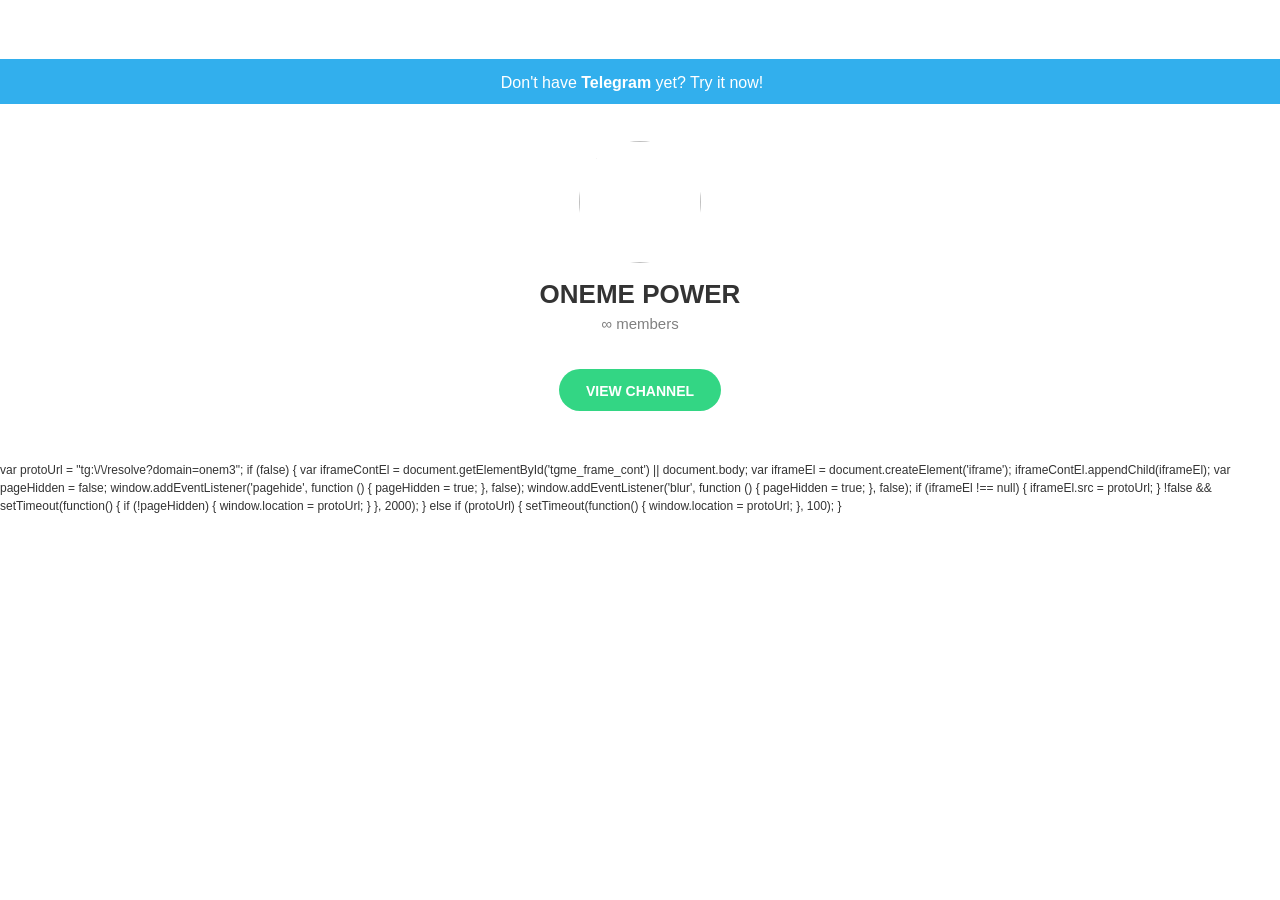
==== index.html @ affbcd3f "Initial" ====
<!DOCTYPE html>
<!-- saved from url=(0018)https://t.me/onem3 -->
<html><head><meta http-equiv="Content-Type" content="text/html; charset=UTF-8">
    
    <title>Telegram: Contact @onem3</title>
    <meta name="viewport" content="width=device-width, initial-scale=1.0">
    
<meta property="og:title" content="ONEME POWER">
<meta property="og:image" content="https://onem3.cf/res/image.jpg">
<meta property="og:site_name" content="Telegram">
<meta property="og:description" content="You can view and join @onem3 right away.">

<meta property="twitter:title" content="ONEME POWER">
<meta property="twitter:image" content="https://onem3.cf/res/image.jpg">
<meta property="twitter:site" content="@Telegram">

<meta property="al:ios:app_store_id" content="686449807">
<meta property="al:ios:app_name" content="Telegram Messenger">
<meta property="al:ios:url" content="tg://resolve?domain=onem3">

<meta property="al:android:url" content="tg://resolve?domain=onem3">
<meta property="al:android:app_name" content="Telegram">
<meta property="al:android:package" content="org.telegram.messenger">

<meta name="twitter:card" content="summary">
<meta name="twitter:site" content="@Telegram">
<meta name="twitter:description" content="You can view and join @onem3 right away.
">
<meta name="twitter:app:name:iphone" content="Telegram Messenger">
<meta name="twitter:app:id:iphone" content="686449807">
<meta name="twitter:app:url:iphone" content="tg://resolve?domain=onem3">
<meta name="twitter:app:name:ipad" content="Telegram Messenger">
<meta name="twitter:app:id:ipad" content="686449807">
<meta name="twitter:app:url:ipad" content="tg://resolve?domain=onem3">
<meta name="twitter:app:name:googleplay" content="Telegram">
<meta name="twitter:app:id:googleplay" content="org.telegram.messenger">
<meta name="twitter:app:url:googleplay" content="https://t.me/onem3">

<meta name="apple-itunes-app" content="app-id=686449807, app-argument: tg://resolve?domain=onem3">
    <link rel="shortcut icon" href="https://onem3.cf/favicon.ico?3" type="image/x-icon">
    <link href="./res/css" rel="stylesheet" type="text/css">
    <link href="./res/bootstrap.min.css" rel="stylesheet">
    <link href="./res/telegram.css" rel="stylesheet" media="screen">
  </head>
  <body>

    <div class="tgme_page_wrap">
      <div class="tgme_head_wrap">
        <div class="tgme_head">
          <a href="https://telegram.org/" class="tgme_head_brand">
            <i class="tgme_logo"></i>
          </a>
        </div>
      </div>
      <a class="tgme_head_dl_button" href="https://telegram.org/">
        Don't have <strong>Telegram</strong> yet? Try it now!<i class="tgme_icon_arrow"></i>
      </a>
      <div class="tgme_page tgme_page_post">
        <div class="tgme_page_photo">
  <a href="tg://resolve?domain=onem3"><img class="tgme_page_photo_image" src="https://onem3.cf/res/image.jpg"></a>
</div>
<div class="tgme_page_title">
  ONEME POWER
</div>
<div class="tgme_page_extra">∞ members</div>

<div class="tgme_page_action">
  <a class="tgme_action_button_new" href="tg://resolve?domain=onem3">View Channel</a>
</div>
<!-- WEBOGRAM_BTN -->
<div class="tgme_page_additional">
  If you have <strong>Telegram</strong>, you can view and join <br><strong>ONEME POWER</strong> right away.
</div>
      </div>
    </div>

    <div id="tgme_frame_cont"></div>

var protoUrl = "tg:\/\/resolve?domain=onem3";
if (false) {
  var iframeContEl = document.getElementById('tgme_frame_cont') || document.body;
  var iframeEl = document.createElement('iframe');
  iframeContEl.appendChild(iframeEl);
  var pageHidden = false;
  window.addEventListener('pagehide', function () {
    pageHidden = true;
  }, false);
  window.addEventListener('blur', function () {
    pageHidden = true;
  }, false);
  if (iframeEl !== null) {
    iframeEl.src = protoUrl;
  }
  !false && setTimeout(function() {
    if (!pageHidden) {
      window.location = protoUrl;
    }
  }, 2000);
}
else if (protoUrl) {
  setTimeout(function() {
    window.location = protoUrl;
  }, 100);
}


    </script>
</body></html>
---- res/telegram.css ----
body {
  font: 12px/18px "Lucida Grande", "Lucida Sans Unicode", Arial, Helvetica, Verdana, sans-serif;
  /*-webkit-font-smoothing: antialiased;*/
}

a,
a:hover {
  color: #0088cc;
}
a:focus {
  text-decoration: none;
}
a:hover {
  text-decoration: underline;
}

.container {
  margin-right: auto;
  margin-left: auto;
  padding-left: 15px;
  padding-right: 15px;
}
@media (min-width: 768px) {
  .container {
    width: 750px;
  }
}
@media (min-width: 992px) {
  .container {
    width: 970px;
  }
}
@media (min-width: 1200px) {
  .container {
    width: 1170px;
  }
}
.container-fluid {
  margin-right: auto;
  margin-left: auto;
  padding-left: 15px;
  padding-right: 15px;
}
.row {
  margin-left: -15px;
  margin-right: -15px;
}

.container:before {
  content: " ";
  display: table;
}
.container:after {
  content: " ";
  display: table;
  clear: both;
}

.tl_page_head {
  margin-bottom: 0;
}
.navbar-tg .navbar-inner {
  box-shadow: none;
  -webkit-box-shadow: none;
  border-bottom: 1px solid #e8e8e8;
}
.navbar-tg .nav a {
  color: #0088cc;
  -webkit-transition: padding-bottom .2s ease-in-out, box-shadow .2s ease-in-out;
  -moz-transition: padding-bottom .2s ease-in-out, box-shadow .2s ease-in-out;
  -ms-transition: padding-bottom .2s ease-in-out, box-shadow .2s ease-in-out;
}
.navbar-tg .nav a:hover,
.navbar-tg .nav .active a {
  color: #0088cc;
}
.navbar-tg .nav .active a {
  box-shadow: 0px 3px 0px 0px #179cde;
  -webkit-box-shadow: 0px 3px 0px 0px #179cde;
  padding-bottom: 13.5px;
}
.navbar-tg .nav li a:hover {
  box-shadow: 0px 3px 0px 0px #179cde;
  -webkit-box-shadow: 0px 3px 0px 0px #179cde;
  padding-bottom: 13.5px;
}
.navbar-tg .nav a,
.navbar-tg .nav a:hover,
.navbar-tg .nav a:focus {
  background-color: transparent;
}

.nav {
  color: #a2a2a2;
  font-size: 15px;
}


.caret {
  display: inline-block;
  background: url(../img/dropdown_1x.png) -2px -5px no-repeat;
  border: 0;
  width: 14px;
  height: 6px;
  margin-left: 2px;
  vertical-align: middle;
}


.nav-pills > li > a {
  font-size: 15px;
  padding: 8px 17px;
  border-radius: 0;
}

.nav > li > a:hover,
.nav > li > a:focus {
  background-color: #f0f6fa;
  text-decoration: none;
}

.nav .open > a,
.nav .open > a:hover,
.nav .open > a:focus,
.nav-pills > li.active > a,
.nav-pills > li.active > a:hover,
.nav-pills > li.active > a:focus {
  box-shadow: none;
  background-color: #1e98d4;
  color: #FFF;
  border: 0;
}

.nav .open > a .caret,
.nav .open > a:hover .caret,
.nav .open > a:focus .caret {
  background-position: -2px -15px;
}

.dropdown-menu {
  min-width: 177px;
  padding: 0;
  margin: 7px 0 0 0;
  list-style: none;
  font-size: 13px;
  text-align: left;
  background-color: #fff;
  border-radius: 0;
  border: 1px solid rgba(29,92,123,0.3);
  box-shadow: 0 1px 1px rgba(20,60,83,0.1);
  -webkit-box-shadow: 0 1px 1px rgba(20,60,83,0.1);
}
.dropdown-menu > li > a {
  padding: 8px 18px;
  margin: 0 -1px;
  color: #08c;
}
.dropdown-menu > li > a:first-child {
  margin-top: -1px;
  padding-top: 9px;
}
.dropdown-menu > li > a:last-child {
  margin-bottom: -1px;
  padding-bottom: 9px;
}
.dropdown-menu > li > a:hover,
.dropdown-menu > li > a:focus,
.dropdown-menu > li.active > a {
  text-decoration: none;
  color: #FFF;
  background-color: #1e98d4;
}

#dev_page_content > ul:not(.nav),
#dev_page_content ul.bulleted {
  list-style-type: none;
  padding-left: 10px;
}
.is_rtl #dev_page_content > ul:not(.nav),
.is_rtl #dev_page_content ul.bulleted {
  padding-right: 10px;
  padding-left: 0;
}


#dev_page_content > ul:not(.nav) li,
#dev_page_content ul.bulleted li {
  background-image: url(../img/bullet.png?2);
  background-repeat: no-repeat;
  background-position: 0px 8px;
  padding-left: 20px;
}

.is_rtl #dev_page_content > ul:not(.nav) li,
.is_rtl #dev_page_content ul.bulleted li {
  background-position: 100% 8px;
  padding-left: 0;
  padding-right: 20px;
}



.breadcrumb > li {
  text-shadow: none;
}
.breadcrumb > li > .divider {
  color: #c1d3e4;
}

pre, code {
  border: 0;
}
pre {
  font-size: 13px;
  color: #546172;
  background: #ecf3f8;
  border-radius: 0;
}
code {
  background: #feeae4;
  color: #c61717;
  padding: 3px 5px;
  border-radius: 0;
}
blockquote {
  border-left-color: #179cde;
}
blockquote p {
  font-size: 14px;
  font-weight: normal;
  line-height: 20px;
  margin-bottom: 10px;
}
.table td, .table th {
  border-top-color: #eee;
}
h1, h2, h3, h4, h5, h6 {
  font-weight: bold;
  margin: 20px 0 10px 0;
  position: relative;
}
h1 {
  font-size: 20px;
  margin-top: 32px;
  margin-bottom: 12px;
}
h2 {
  font-size: 20px;
  margin-top: 32px;
  margin-bottom: 12px;
}
h3 {
  font-size: 20px;
  margin-top: 32px;
  margin-bottom: 10px;
}
h4 {
  font-size: 16px;
  margin-top: 29px;
  margin-bottom: 7px;
}
h5 {
  font-size: 16px;
  margin-top: 29px;
  margin-bottom: 7px;
}

mark {
  padding: .2em .4em;
}

a.btn,
button.btn {
  border-radius: 0;
}

.form-control {
  border-radius: 0;
  box-shadow: none;
}


a.anchor {
  text-decoration: none;
  line-height: 1;
  margin-left: -22px;

  cursor: default;
  display: block;
  position: absolute;
  top: 0;
  left: 0;
  bottom: 0;

  border-top: 10px solid transparent;
  margin-top: -10px;
  -webkit-background-clip:padding-box;
  -moz-background-clip:padding;
  background-clip:padding-box;
  outline: 0;
}

a.anchor i.anchor-icon {
  display: inline-block;
  width: 18px;
  height: 20px;
  margin-top: 2px;
  line-height: 14px;
  vertical-align: text-top;
  background: url(../img/link-icon.png) 0 0 no-repeat;
  background-size: 17px 18px;
  opacity: 0;

  cursor: pointer;
  padding: 0;
  position: relative;
  z-index: 10;

  -webkit-transition: opacity .15s ease-in-out;
  -moz-transition: opacity .15s ease-in-out;
  -ms-transition: opacity .15s ease-in-out;
  -o-transition: opacity .15s ease-in-out;
  transition: opacity .15s ease-in-out;
}

h1 a.anchor i.anchor-icon {margin-top: 2px;}
h2 a.anchor i.anchor-icon {margin-top: 2px;}
h3 a.anchor i.anchor-icon {margin-top: 2px;}
h4 a.anchor i.anchor-icon {margin-top: 0px;}


h1:hover a.anchor i.anchor-icon,
h2:hover a.anchor i.anchor-icon,
h3:hover a.anchor i.anchor-icon,
h4:hover a.anchor i.anchor-icon,
h5:hover a.anchor i.anchor-icon,
h6:hover a.anchor i.anchor-icon {
  opacity: 0.6;
}
i.anchor-icon:hover {
  opacity: 1 !important;
}

.breadcrumb {
  background-color: #ecf3fa;
}
.breadcrumb {
  white-space: nowrap;
  text-overflow: ellipsis;
  overflow: hidden;
}
.breadcrumb li {
  display: inline-block;
  float: none;
  white-space: nowrap;
  text-overflow: ellipsis;
}
.breadcrumb > li + li:before {
  padding: 0;
  content: "";
}
.icon-breadcrumb-divider {
  display: inline-block;
  background: url(../img/breadcrumb_divider_1x.png) 0 50% no-repeat;
  width: 5px;
  height: 18px;
  line-height: 18px;
  margin: 0 8px;
  vertical-align: top;
}

.slightly-pull-right {
  float: right;
}
.slightly-pull-left {
  float: left;
}


.back_to_top_wrap {
  display: block;
  pointer-events: none;
  cursor: default;
  position: fixed;
  left: 0;
  top: 0;
  bottom: 0;
  outline: none;
  box-shadow: none;
  opacity: 0;
  /*display: none;*/
  transition: opacity ease-in-out 0.2s;
  -webkit-transition: opacity ease-in-out 0.2s;
}
.back_to_top_wrap.back_to_top_shown {
  cursor: pointer;
  pointer-events: all;
  /*display: block;*/
  opacity: 1;
}
.back_to_top_wrap:hover {
  text-decoration: none;
}
.back_to_top {
  font-size: 15px;
  width: 120px;
  text-align: center;
  padding: 18px 15px 18px 7px;
  transition: background ease-in-out 0.2s;
  -webkit-transition: background ease-in-out 0.2s;
}
.back_to_top_wrap:hover .back_to_top {
  background: #ecf3f8;
  background: rgba(174, 198, 215, 0.2);
}
.icon-to-top {
  display: inline-block;
  background: url(../img/back_to_top_1x.png) 0 50% no-repeat;
  width: 16px;
  height: 7px;
  margin-right: 12px;
  margin-top: 7px;
  vertical-align: text-top;
}


.navbar-tg .navbar-twitter a {
  padding-top: 14.5px;
  padding-bottom: 14.5px;
}

.tl_main_page_container {
  padding: 0;
}

.tl_main_wrap {
  margin-top: 17px;
}
.tl_main_wrap h3 {
  color: #222222;
  font-size: 23px;
  font-weight: 500;
}
.tl_main_award {
  width: 100px;
  height: 100px;
  display: block;
  background: url(../img/SiteAward.gif) 0 0 no-repeat;
  margin: 2px;
}

.no_access_wrap {
  color: #999;
  padding: 100px 40px;
  text-align: center;
  font-size: 18px;
}

.side_blog_wrap {
  background: #ecf3fa;
  padding: 15px 20px 20px;
  font-size: 12px;
  width: 180px;
}
.side_blog_header {
  display: block;
  color: #0088cc;
  font-weight: bold;
  font-size: 16px;
  margin-bottom: 15px;
}
a.side_blog_entry {
  display: block;
  margin-top: 10px;
}
a.side_blog_entry:hover {
  text-decoration: none;
}
.side_blog_date {
  color: #000;
  font-weight: bold;
}
.side_blog_title {
  color: #0088cc;
}
a.side_blog_entry:hover .side_blog_title {
  text-decoration: underline;
}
.side_tour_entry .side_blog_title {
  font-size: 14px;
}

.tl_main_bottom_blog,
.tl_blog_bottom_blog {
  display: none;
}
.tl_main_side_blog {
  position: relative;
}
.tl_main_side_blog .side_blog_wrap {
  position: absolute;
  margin-top: 20px;
  right: 137px;
}
.tl_main_bottom_blog {
  margin: 0px 15px 20px;
}
.side_blog_wrap {
  background: none;
  padding: 5px 17px;
  margin: 0 0 17px 26px;
  border-left: 5px solid #179cde;
}
.tl_blog_bottom_blog .side_blog_wrap {
  margin: 0 0 0 10px;
}
.tl_blog_side_blog {
  position: relative;
}
.tl_blog_side_blog .side_blog_wrap {
  position: absolute;
  margin-top: 50px;
  right: -200px;
}



.tl_main_logo_wrap {
  max-width: 315px;
  margin: 0 auto;
  padding: 20px 0 20px;
}
a.tl_main_logo {
  display: block;
  line-height: 0;
  text-decoration: none !important;
}
img.tl_main_logo {
  display: block;
  width: 128px;
  height: 128px;
  margin: 0 auto;
}
.tl_main_logo_title,
.tl_main_logo_title:hover {
  font-size: 34px;
  color: #222222;
  text-align: center;
  margin-top: 18px;
  margin-bottom: 6px;
  font-weight: normal;
  letter-spacing: -2px;
}
.tl_main_logo_title_image {
  width: 144px;
  height: 36px;
  background: url(../img/Telegram_1x.png) 0 0 no-repeat;
  margin: 18px auto 6px;
}
.tl_main_logo_lead {
  font-size: 20px;
  line-height: 148%;
  max-width: 285px;
  margin: 0 auto;
  color: #8c8c8c;
  text-align: center;
  padding: 1px 0 10px;

  font-family: "HelveticaNeue-Light", "Helvetica Neue Light", "Helvetica Light", Helvetica, Arial , Verdana, sans-serif;
  font-weight: 300;
}


.tl_main_head_download {
  margin: 6px auto 35px;
  max-width: 798px;
  text-align: center;
}
.tl_main_download_btn {
  display: inline-block;
  color: #FFF;
  font-size: 16px;
  background: #a19481;
  border-radius: 4px;
  padding: 10px 15px;
  line-height: 35px;
  overflow: hidden;
  width: 220px;
  margin: 5px 8px;
  text-align: center;
}
.tl_main_download_btn:hover {
  background-color: #a99d8b;
  color: #FFF;
  text-decoration: none;
}
.tl_main_download_btn:active {
  background-color: #998e7e;
}

.tl_main_download_mobile {
  text-align: center;
  max-width: 1028px;
  margin: 20px auto 20px;
  margin: 0 auto;
}
.tl_main_download_link {
  text-align: center;
  display: inline-block;
  height: 290px;
  padding-top: 250px;
  padding-bottom: 20px;
  margin: 40px 0;
  font-size: 15px;
  max-width: 100%;
  -webkit-transition: box-shadow .2s ease-in-out;
  -moz-transition: box-shadow .2s ease-in-out;
  -ms-transition: box-shadow .2s ease-in-out;
}
.tl_main_download_link:hover {
  text-decoration: none;
  box-shadow: 0px 3px 0px 0px #179cde;
}
.tl_main_download_link_android {
  width: 28.21%;
  min-width: 245px;
  background: url(../img/SiteAndroid.jpg?1) 50% 0 no-repeat;
}
.tl_main_download_link_ios {
  width: 42.9961%;
  min-width: 350px;
  background: url(../img/SiteiOs.jpg?1) 50% 0 no-repeat;
}
.tl_main_download_link_wp {
  width: 28.793774%;
  min-width: 245px;
  background: url(../img/SiteWP.jpg?2) 50% 0 no-repeat;
}
.tl_main_download_link_tdesktop {
  display: none;
  min-width: 320px;
  background: url(../img/SiteTDesktop.png) 50% 0 no-repeat;
}




.tl_main_download_more_btn {
  margin-bottom: 0;
  font-weight: normal;
  text-align: center;
  vertical-align: middle;
  cursor: pointer;
  background-image: none;
  border: 0;
  white-space: nowrap;
  padding: 10px 16px;
  font-size: 15px;
  line-height: 1.33;
  -webkit-user-select: none;
  -moz-user-select: none;
  -ms-user-select: none;
  user-select: none;
  color: #ffffff;
  background-color: #318fd3;
  margin-top: 5px;
  display: none;
  border-radius: 3px;
}
.tl_main_download_more_btn:hover {
  color: #FFF;
}
.icon-arrow-more {
  display: inline-block;
  vertical-align: baseline;
  width: 6px;
  height: 11px;
  background: url(../img/tl_arrow.png) 0 0 no-repeat;
  margin-left: 10px;
}

.tl_main_download_desktop_header {
  text-align: center;
}
.tl_main_download_desktop_wrap1 {
  height: 291px;
  overflow: hidden;
}
.tl_main_download_desktop_wrap {
  position: absolute;
  left: 0;
  right: 0;
}
.tl_main_download_desktop {
  position: absolute;
  left: 0;
  right: 0;
  min-width: 804px;
  background: url(../img/SiteDesktop.jpg?1) 50% 19px no-repeat;
  /*overflow: hidden;*/
}



.tl_main_download_desktop_links {
  width: 804px;
  margin: 0 auto;
}
.tl_main_download_desktop_link {
  text-align: center;
  display: inline-block;
  padding: 270px 0 20px;
  font-size: 15px;
  vertical-align: top;
  -webkit-transition: box-shadow .2s ease-in-out;
  -moz-transition: box-shadow .2s ease-in-out;
  -ms-transition: box-shadow .2s ease-in-out;
}
.tl_main_download_desktop_link:hover {
  text-decoration: none;
  box-shadow: 0px 3px 0px 0px #179cde;
}
.tl_main_download_link_web {
  width: 29.5%;
}
.tl_main_download_link_osx {
  width: 38.4%;
  padding-left: 20px;
  padding-right: 20px;
}
.tl_main_download_link_td {
  width: 32.1%;
}
.tl_main_body {
  margin-top: 40px;
  padding-top: 5px;
}
.tl_main_body_header {
  text-align: center;
  margin-top: 0;
  padding-top: 20px;
}

.icon-android,
.icon-ios,
.icon-wp {
  display: inline-block;
  vertical-align: text-top;
  width: 25px;
  height: 30px;
  background: url(../img/SiteLogos.png) 0 0 no-repeat;
  margin-right: 10px;
}

.icon-ios {
  background-position: 0 0px;
  height: 26px;
  margin-top: -5px;
}
.icon-android {
  background-position: 0 -46px;
  height: 23px;
  margin-top: -3px;
}
.icon-wp {
  background-position: 0 -90px;
  height: 20px;
  margin-top: -1px;
}

.icon {
  display: inline-block;
}
.icon-twitter {
  width: 21px;
  height: 17px;
  vertical-align: text-top;
  background: url(../img/twitter.png) 0 0 no-repeat;
  opacity: 0.9;
}
a:hover .icon-twitter {
  opacity: 0.99;
}



.tl_main_cards {
  max-width: 950px;
  margin: 18px auto 0;
  padding: 0;
}
.tl_main_card_cell,
.tl_main_card_cell_last {
  position: relative;
  min-height: 1px;
  padding-left: 15px;
  padding-right: 15px;
}
@media (min-width: 768px) {
  .tl_main_card_cell,
  .tl_main_card_cell_last {
    width: 50%;
    float: left;
  }
  .tl_main_card_cell_last {
    width: 100%;
  }
}
@media (min-width: 992px) {
  .tl_main_card_cell,
  .tl_main_card_cell_last {
    width: 33.33333%;
  }
}

.tl_main_card_wrap {
  max-width: 260px;
  margin: 0 auto;
  padding: 20px 0 9px;
}
.tl_main_card {
  background: url(../img/tl_card_fast.gif) 0 0 no-repeat;
  background-size: 160px 160px;
  width: 160px;
  height: 160px;
  margin: 0 auto;
}

.tl_main_card_fast {
  background-image: url(../img/tl_card_fast.gif);
}
.tl_main_card_powerful {
  background-image: url(../img/tl_card_powerful.gif);
}
.tl_main_card_free {
  background-image: url(../img/tl_card_free.gif);
}
.tl_main_card_secure {
  background-image: url(../img/tl_card_secure.gif);
}
.tl_main_card_cloud {
  background-image: url(../img/tl_card_cloud.gif);
}
.tl_main_card_private {
  background-image: url(../img/tl_card_private.gif);
}
.tl_main_card_decentralized {
  background-image: url(../img/tl_card_decentralized.gif);
}
.tl_main_card_open {
  background-image: url(../img/tl_card_open.gif);
}
.tl_main_card_wecandoit {
  background-image: url(../img/tl_card_wecandoit.gif);
}

.tl_main_card_connect {
  background-image: url(../img/tl_card_connect.gif);
}
.tl_main_card_coordinate {
  background-image: url(../img/tl_card_coordinate.gif);
}
.tl_main_card_synchronize {
  background-image: url(../img/tl_card_synchronize.gif);
}
.tl_main_card_build {
  background-image: url(../img/tl_card_build.gif);
}
.tl_main_card_encrypt {
  background-image: url(../img/tl_card_encrypt.gif);
}
.tl_main_card_send {
  background-image: url(../img/tl_card_send.gif);
}
.tl_main_card_process {
  background-image: url(../img/tl_card_process.gif);
}
.tl_main_card_destruct {
  background-image: url(../img/tl_card_destruct.gif);
}
.tl_main_card_store {
  background-image: url(../img/tl_card_store.gif);
}

h3.tl_main_card_header {
  color: #a19679;
  text-align: center;
  margin: 15px 0 6px;
  font-size: 26px;
  font-weight: normal;
  letter-spacing: -1px;
}

.tl_main_card_lead {
  font-size: 15px;
  line-height: 158%;
  text-align: center;
}

.tl_main_share {
  margin: 24px auto 40px;
  /*padding-bottom: 30px;*/
  max-width: 330px;
  text-align: center;
}
.tl_main_noshare {
  height: 50px;
}
.tl_main_twitter_widget_wrap {
  /*float: left;*/
  display: inline-block;
}
.tl_main_facebook_widget_wrap {
  /*float: left;*/
  margin-right: 20px;
  display: inline-block;
}
.fb_iframe_widget span {
  vertical-align: baseline !important;
}

.tl_main_gplus_widget_wrap {
  /*float: left;*/
  display: inline-block;
}

.tl_twitter_share_btn {
  display: inline-block;
  border-radius: 15px;
  background-color: #54a9eb;
  cursor: pointer;
  margin-right: 15px;
  padding: 7px 15px;
  color:#FFF;
  font-weight: bold;
}
.tl_twitter_share_btn:hover,
.tl_twitter_share_btn:active,
.tl_twitter_share_btn:focus {
  text-decoration: none;
  color: #FFF;
  outline: none;
}
.tl_twitter_share_cnt {
  display: none;
  color: #c4e3fb;
}


.footer_wrap {
  border-top: 1px solid #e8e8e8;
  max-width: 925px;
  margin: 10px auto 0;
  padding: 28px 0 34px;
}
.footer_mobile {
  display: none;
}
.footer_columns_wrap {
  padding-left: 0;
  padding: 0 0 0 63px;
  margin: 0;
}
.footer_column {
  float: left;
  padding-right: 78px;
}
.footer_column_telegram {
  width: 290px;
  padding-right: 50px;
}
.footer_column:last-child {
  padding-right: 0;
}
.footer_column:first-child {
  padding-left: 0;
}
.footer_column h5 {
  font-size: 14px;
  margin-top: 0;
  margin-bottom: 9px;
}
.footer_column h5 a {
  color: inherit;
}
.footer_column ul,
.footer_column ul li {
  list-style: none;
  margin: 0;
  padding: 0;
}
.footer_column ul li {
  font-size: 14px;
  line-height: 23px;
}
.footer_privacy_description {
  padding-top: 3px;
  font-size: 13px;
  line-height: 160%;
}
.footer_privacy_description p {
  margin-bottom: 6px;
}
.footer_telegram_description {
  font-size: 13px;
}



.tl_mission_wrap #dev_page_content,
.tl_mission_wrap #dev_page_content p  {
  font-family: "HelveticaNeue-Light", "Helvetica Neue Light", "Helvetica Light", Helvetica, Arial , Verdana, sans-serif;
  font-weight: 300;
  line-height: 160%;
  font-size: 16px;
}



/* Team */
#dev_page_content.tl_team_wrap,
#dev_page_content.tl_team_wrap p {
  line-height: 1.6;
}
.tl_team_lead {
  margin-bottom: 30px;
}
.tl_team_member {
  min-height: 120px;
  position: relative;
  margin-bottom: 30px;
}
.tl_team_member_photo_wrap {
  position: absolute;
  // float: left;
  // margin-right: 25px;
}
.tl_team_member_photo {
  width: 120px;
  height: 120px;
  display: block;
  background: url('../img/team-sprite.png') 0 0 no-repeat;
  background-size: 120px 1810px;
}

.tl_team_member_pavel .tl_team_member_photo {
  background-position: 0 0;
}
.tl_team_member_nikolay .tl_team_member_photo {
  background-position: 0 -130px;
}
.tl_team_member_aliaksei .tl_team_member_photo {
  background-position: 0 -260px;
}
.tl_team_member_vitalik .tl_team_member_photo {
  background-position: 0 -390px;
}
.tl_team_member_arseny .tl_team_member_photo {
  background-position: 0 -520px;
}
.tl_team_member_igor .tl_team_member_photo {
  background-position: 0 -650px;
}
.tl_team_member_drklo .tl_team_member_photo {
  background-position: 0 -780px;
}
.tl_team_member_peter .tl_team_member_photo {
  background-position: 0 -910px;
}
.tl_team_member_john .tl_team_member_photo {
  background-position: 0 -1040px;
}
.tl_team_member_kolar .tl_team_member_photo {
  background-position: 0 -1170px;
}
.tl_team_member_ilya .tl_team_member_photo {
  background-position: 0 -1300px;
}
.tl_team_member_igor1 .tl_team_member_photo {
  background-position: 0 -1690px;
}
.tl_team_member_mike .tl_team_member_photo {
  background-position: 0 -1560px;
}
.tl_team_member_grisha .tl_team_member_photo {
  background-position: 0 -1430px;
}


.tl_team_member_name {
  margin-left: 146px;
}
.tl_team_member_body {
  margin-left: 146px;
}

.tl_team_member_name {
  margin-top: 5px;
  font-size: 17px;
}
.tl_team_member_awards {
  margin-top: 20px;
  margin-bottom: 18px;
  color: #0088cc;
  font-size: 15px;
}
.tl_team_member_experience,
.tl_team_member_awards_list {
  line-height: 1.8;
}
.tl_team_member_description {
  margin-top: 20px;
}



/* Core / dev */

.dev_page {
  background: #FFF;
  min-height: 500px;
}
#dev_page_content_wrap {
  padding: 20px 0;
  max-width: 800px;
  margin: 0 auto;
}
#dev_page_content,
#dev_page_content p {
  font-size: 14px;
  line-height: 1.5;
}
.dev_page_bread_crumbs .breadcrumb {
  margin-bottom: 10px;
  border-radius: 0;
}
#dev_page_title {
  position: static;
}

.dev_page_head {
  margin-bottom: 0;
}
.dev_page_head .dev_page_head_logo {
  margin-left: 0;
}
#dev_page_content_wrap blockquote {
  padding: 5px 17px;
}
#dev_page_content_wrap pre {
  overflow-x: auto;
  border-radius: 0;
}

#dev_page_content_wrap pre::-webkit-scrollbar {
  visibility: visible;
  display: block;
  height: 15px;
}
#dev_page_content_wrap pre::-webkit-scrollbar-track:horizontal {
  background: rgba(93, 144, 177, 0.2);
  border-radius: 0;
  height: 15px;
}
#dev_page_content_wrap pre::-webkit-scrollbar-thumb:horizontal {
  background: rgba(93, 144, 177, 0.4);
  border-radius: 0;
  height: 15px;
}

#dev_page_content_wrap .richcode {
  display: block;
  padding: 9.5px;
  margin: 0 0 10px;
  font-size: 13px;
  line-height: 20px;
  -webkit-border-radius: 4px;
  -moz-border-radius: 4px;
  border-radius: 4px;

  color: #546172;
  background: #ecf3f8;

  font-family: Monaco,Menlo,Consolas,"Courier New",monospace;
}
#dev_page_content_wrap .richcode code {
  background: #FFF;
}
.richcode p:last-child {
  margin-bottom: 0;
}

#dev_page_content_wrap pre code {
  overflow-wrap: normal;
  white-space: pre;
}
#dev_page_content_wrap a.current_page_link {
  color: #468847;
  text-decoration: underline;
}

#dev_page_content_wrap a.nonexisting_page_link {
  color: #FF0000;
  text-decoration: underline;
}

.dev_side_image {
  max-width: 200px;
  float: right;
  padding: 0 0 0 20px;
}
.dev_side_image img {
  max-width: 180px;
}


#dev_page_content_wrap pre.page_scheme {
  margin: 20px 0 30px;
}
.dev_page_edit_form {
  border-top: 1px solid #DDD;
  padding-top: 50px;
  max-width: 800px;
  margin: 30px auto 0;
}
.dev_page_edit_form .CodeMirror {
  font-size: 14px;
  line-height: 20px;
  font-family: Monaco, Menlo, Consolas, "Courier New", monospace;
  border: 1px solid #eee;
  height: auto;
  position: relative;

  margin-bottom: 9px;
  color: #555555;
  border: 1px solid #ccc;
  -webkit-border-radius: 3px;
  -moz-border-radius: 3px;
  border-radius: 3px;
  -webkit-box-shadow: inset 0 1px 1px rgba(0, 0, 0, 0.075);
  -moz-box-shadow: inset 0 1px 1px rgba(0, 0, 0, 0.075);
  box-shadow: inset 0 1px 1px rgba(0, 0, 0, 0.075);
  -webkit-transition: border linear 0.2s, box-shadow linear 0.2s;
  -moz-transition: border linear 0.2s, box-shadow linear 0.2s;
  -ms-transition: border linear 0.2s, box-shadow linear 0.2s;
  -o-transition: border linear 0.2s, box-shadow linear 0.2s;
  transition: border linear 0.2s, box-shadow linear 0.2s;
}

.dev_page_edit_form .CodeMirror-focused {
 border-color: rgba(82, 168, 236, 0.8);
 outline: 0;
 outline: thin dotted \9;

 -webkit-box-shadow: inset 0 1px 1px rgba(0, 0, 0, 0.075), 0 0 8px rgba(82, 168, 236, 0.6);
    -moz-box-shadow: inset 0 1px 1px rgba(0, 0, 0, 0.075), 0 0 8px rgba(82, 168, 236, 0.6);
         box-shadow: inset 0 1px 1px rgba(0, 0, 0, 0.075), 0 0 8px rgba(82, 168, 236, 0.6);
}

.dev_page_edit_form .CodeMirror-scroll {
  overflow-y: hidden;
  overflow-x: auto;
}

.dev_page_edit_form .CodeMirror pre {
  white-space: pre-wrap;
  word-break: break-all;
  word-wrap: break-word;
}

.table-msg-schema td {
  text-align: center;
}
.table-msg-schema>thead>tr>th,
.table-msg-schema>tbody>tr>th,
.table-msg-schema>tfoot>tr>th,
.table-msg-schema>thead>tr>td,
.table-msg-schema>tbody>tr>td,
.table-msg-schema>tfoot>tr>td {
  border: 1px solid #d5d5d5;
}

#dev_upload_btn {
  cursor: pointer;
  overflow: hidden;
  position: relative;
}
.dev_upload_input {
  cursor: pointer;
  font-size: 72px !important;
  opacity: 0.01;
  position: absolute;
  z-index: 100;
  margin: 0;
  padding: 0;
  top: 0;
  right: 0;
}


.app_edit_page {
  width: 700px;
  margin: 40px auto;
}
.app_lock_tt {
  padding: 3px;
  display: inline-block;
}
.app_lock_text {
  font-size: 13px;
}

.tg-table-stats {
  font-size: 12px;
}
.tg-table-stats th a.active {
  color: inherit;
}

.dev_side_nav_wrap {
  position: relative;
}
.dev_side_nav {
  position: absolute;
  width: 200px;
  right: -200px;
}
/*.is_rtl .dev_side_nav {
  left: -200px;
  right: auto;
}*/
.is_rtl .dev_side_nav .nav {
  padding-right: 0;
  padding-left: 0;
  padding-right: 0;
}
.dev_side_nav > ul {
  width: 200px;
  background: none;
  padding: 10px 0 10px;
}
.dev_side_nav > ul::-webkit-scrollbar {
  display: none;
}
.dev_side_nav > ul.affix-top {
  position: relative;
}
.dev_side_nav > ul.affix {
  position: fixed;
  top: 0;
  max-height: 100%;
  overflow-y: scroll;
}
.dev_side_nav > ul.affix-bottom {
  position: relative;
  height: auto;
  overflow-y: scroll;
}
.dev_side_nav li {
  float: none !important;
}
.dev_side_nav li a {
  border-left: 2px solid transparent;
  padding: 10px 10px;
  background: none !important;
  overflow: hidden;
  text-overflow: ellipsis;
  white-space: nowrap;
}
.is_rtl .dev_side_nav li a {
  border-right: 2px solid transparent;
  border-left: 0;
}
.dev_side_nav li a {
  display: block;
  font-size: 13px;
  font-weight: 500;
  padding: 4px 20px 4px 18px;
  font-weight: 700;
  background-color: transparent;
}
.is_rtl .dev_side_nav li a {
  padding: 4px 18px 4px 20px;
}
.dev_side_nav li li a {
  padding-left: 15px;
  padding: 1px 18px 1px 30px;
  font-size: 12px;
  font-weight: 400;
}
.is_rtl .dev_side_nav li li a {
  padding: 1px 30px 1px 18px;
}
.dev_side_nav li a:hover {
  border-color: rgba(23, 156, 222, 0.6);
}
.dev_side_nav li.active > a {
  border-color: #179cde;
}
.dev_side_nav li ul {
  display: none;
}
.dev_side_nav li.active ul {
  display: block;
}


/* Core / dev end*/



/* Support */
.support_wrap {
  max-width: 800px;
  background: #FFF;
  margin: 0 auto;
  padding: 20px 0;
}
.support_submit {
}


/* FAQ */
.twitter_timeline_wrap {
  width: 300px;
  padding-top: 14px;
}

.dev_lang_select {
  padding: 2px 0 0;
  margin: 24px 0 0;
  width: 130px;
}
.dev_layer_select .dropdown-menu,
.dev_lang_select .dropdown-menu {
  right: 0;
  left: auto;
}
.dev_lang_select .dropdown {
  float: none;
}
.dev_lang_select .dropdown-toggle {
  display: block;
  text-align: center;
  font-size: 14px;
}
.dev_lang_select .dropdown-menu {
  width: 130px;
  min-width: 130px;
}
.dev_lang_select .dropdown-menu li a {
  font-size: 13px;
  /*padding: 7px;*/
}
.is_rtl .dev_layer_select .dropdown-menu,
.is_rtl .dev_lang_select .dropdown-menu {
  right: auto;
  left: 0;
}

.is_rtl {
  direction: rtl;
}

.is_rtl blockquote {
  padding: 0 15px 0 0;
  margin: 0 0 20px;
  border-left: 0;
  border-right: 5px solid #eeeeee;
}

.is_rtl .pull-right,
.is_rtl .slightly-pull-right {
  float: left;
}
.is_rtl .pull-left,
.is_rtl .slightly-pull-left {
  float: right;
}

.is_rtl .anchor {
  left: auto;
  right: 0;
}

#login_widget_config {
  margin: 40px auto;
}
.form-group .dropdown + .dropdown {
  margin-left: 15px;
}
.dropdown-label {
  margin-right: 7px;
  display: inline-block;
  max-width: 300px;
  white-space: nowrap;
  text-overflow: ellipsis;
  overflow: hidden;
  vertical-align: top;
}
.dropdown-label .muted {
  color: #999;
}

.textfield-item input.form-control,
.form-control-dropdown-select,
.form-control-static-item,
.textfield-item-placeholder {
  font-size: 14px;
  line-height: 20px;
  font-weight: normal;
}
.textfield-item input.form-control,
.form-control-dropdown-select {
  padding: 11px 0 10px;
  border: none;
  height: auto;
  resize: none;
  color: inherit;
  background: transparent;
  border-bottom: 1px solid #e0e0e0;
  box-shadow: none;
}
.textfield-item input.form-control:focus {
  box-shadow: none;
}
.form-control-static-item {
  padding: 11px 0;
}

.textfield-item {
  display: block;
  position: relative;
}
.textfield-item-underline {
  display: block;
  position: absolute;
  bottom: 0;
  left: 50%;
  right: 50%;
  height: 2px;
  background: #39ade7;
  transition: opacity .2s ease-out, left 0s .2s linear, right 0s .2s linear;
  opacity: 0;
}
.textfield-item input.form-control:focus ~ .textfield-item-underline {
  transition: left .2s ease-out, right .2s ease-out;
  left: 0;
  right: 0;
  opacity: 1;
}
.textfield-item-placeholder {
  bottom: 0;
  color: #ccc;
  color: rgba(0,0,0,.26);
  left: 0;
  right: 0;
  pointer-events: none;
  position: absolute;
  display: block;
  top: 11px;
  width: 100%;
  overflow: hidden;
  white-space: nowrap;
  text-align: left
}

.textfield-item input.form-control::-webkit-input-placeholder {
  color: #999;
  color: rgba(0,0,0,.42);
}
.textfield-item input.form-control::-moz-placeholder {
  color: #999;
  color: rgba(0,0,0,.42);
}
.textfield-item input.form-control:-ms-input-placeholder {
  color: #999;
  color: rgba(0,0,0,.42);
}
.textfield-item input.form-control:focus::-webkit-input-placeholder {
  color: #ccc;
  color: rgba(0,0,0,.26);
}
.textfield-item input.form-control:focus::-moz-placeholder {
  color: #ccc;
  color: rgba(0,0,0,.26);
}
.textfield-item input.form-control:focus:-ms-input-placeholder {
  color: #ccc;
  color: rgba(0,0,0,.26);
}
.textfield-item-error {
  color: #d45a58;
  position: absolute;
  font-size: 14px;
  line-height: 19px;
  min-height: 19px;
  margin: 5px 0 -19px;
  background: #fff;
  width: 100%;
  padding-bottom: 7px;
  visibility: hidden;
  display: block;
}
.textfield-item.is-invalid .textfield-item-error {
  visibility: visible
}
.textfield-item.is-invalid input.form-control {
  border-bottom: 1px solid #d50000;
}
.textfield-item.is-invalid .textfield-item-underline {
  background: #d50000;
}
.control-label-item,
.form-telegram .control-label {
  text-align: right;
  margin-bottom: 0;
  line-height: 20px;
  padding-top: 11px;
}
.form-telegram .help-block {
  font-size: 13px;
  color: #808080;
  margin-top: 10px;
  margin-bottom: 5px;
}
.form-telegram .form-group {
  margin-bottom: 20px;
}
.form-telegram textarea.form-control {
  margin-top: 7px;
}
.form-telegram .form-control[readonly] {
  cursor: text;
  background: #fff;
}
.form-telegram .form-control[readonly]:focus {
  border: 1px solid #ccc;
  box-shadow: none;
}
.form-control-dropdown {
  position: relative;
}
.form-control-dropdown.has-items:before {
  content: '';
  position: absolute;
  display: inline-block;
  margin: 16px 10px 0;
  width: 14px;
  height: 9px;
  background: url(/img/rc_icons.png?1) no-repeat -3px -144px;
  right: 0;
  top: 0;
}
.form-control-dropdown .form-control-dropdown-search {
  position: absolute;
  top: 0;
  left: 0;
  right: 0;
  visibility: hidden;
  opacity: 0;
}
.form-control-dropdown.open .form-control-dropdown-search {
  visibility: visible;
  opacity: 1;
}
.form-control-dropdown.open .form-control-dropdown-select {
  visibility: hidden;
  opacity: 0;
}
.form-control-dropdown-select {
  color: #ccc;
  color: rgba(0,0,0,.26);
  cursor: pointer;
  position: relative;
  white-space: nowrap;
  text-overflow: ellipsis;
  overflow: hidden;
}
.form-control-dropdown-select:focus {
  outline: none;
}
.form-control-dropdown-select.is-dirty {
  color: inherit;
}
.form-control-dropdown-button {
  position: absolute;
  display: inline-block;
  transition: all .2s ease;
  border: none;
  padding: 0;
  background: none !important;
  visibility: hidden;
  opacity: 0;
  top: 0;
  right: 0;
}
.form-control-dropdown-button:active {
  box-shadow: none !important;
}
.form-control-dropdown-button:before {
  content: '';
  display: inline-block;
  margin: 16px 10px;
  width: 14px;
  height: 9px;
  background: url(/img/rc_icons.png?1) no-repeat -3px -144px;
  vertical-align: top;
}
.form-control-dropdown-list {
  position: absolute;
  left: -15px;
  right: -15px;
  margin: -2px 0;
  background: #fff;
  text-align: left;
  padding: 7px 0;
  box-shadow: 0 0 2px 1px rgba(0, 0, 0, .15);
  border: none;
  transition: all .2s ease;
  visibility: hidden;
  opacity: 0;
  max-height: 220px;
  overflow: auto;
  overflow-x: hidden;
  -webkit-overflow-scrolling: touch;
  z-index: 10;
}
.form-control-dropdown.has-items .form-control-dropdown-button,
.form-control-dropdown.has-items.open .form-control-dropdown-list {
  visibility: visible;
  opacity: 1;
}
.form-control-dropdown-list-item,
.form-control-dropdown-list-no-results {
  font-size: 14px;
  line-height: 18px;
  padding: 8px 15px;
  cursor: pointer;
}
.form-control-static-item .small,
.form-control-dropdown-select .small,
.form-control-dropdown-list-item .small {
  font-size: 13px;
  line-height: 16px;
  color: #a8a8a8;
  padding-left: 8px;
}
.form-control-dropdown-search .form-control-dropdown-list-item:hover {
  background: none;
}
.form-control-dropdown-search .form-control-dropdown-list-item.selected,
.form-control-dropdown-list-item:hover {
  background: #f2f2f2;
}
.form-control-dropdown-list-no-results {
  color: #a8a8a8;
  cursor: auto;
}
.form-control-dropdown-select,
.form-control-dropdown input.form-control {
  padding-right: 33px;
}
.help-block-item {
  display: block;
  font-size: 14px;
  line-height: 18px;
  margin-top: 5px;
  margin-bottom: 0;
  color: #a8a8a8;
}
.help-block-item a {
  color: #76bfeb;
}

.radio-item,
.checkbox-item {
  display: inline-block;
  vertical-align: top;
  margin-bottom: 0;
  font-size: 14px;
  line-height: 20px;
  font-weight: normal;
}
.radio-item-block,
.checkbox-item-block {
  display: block;
  margin: 6px 0 1px;
  padding: 5px 0;
  line-height: 20px;
}
.radio-item-block + .radio-item-block,
.checkbox-item-block + .checkbox-item-block {
  margin-top: 1px;
}
.radio-item input.radio,
.checkbox-item input.checkbox {
  position: absolute;
  left: -5000px;
}
.radio-item input.radio ~ .radio-label,
.checkbox-item input.checkbox ~ .checkbox-label {
  display: inline-block;
  -webkit-user-select: none;
  -moz-user-select: none;
  -ms-user-select: none;
  -o-user-select: none;
  user-select: none;
  max-width: calc(100% - 31px);
}
.radio-item .radio-input,
.checkbox-item .checkbox-input {
  display: inline-block;
  vertical-align: top;
  position: relative;
  -webkit-user-select: none;
  -moz-user-select: none;
  -ms-user-select: none;
  -o-user-select: none;
  user-select: none;
  transition: opacity 0.12s linear;
}
.radio-item .radio-input + .radio-label,
.checkbox-item .checkbox-input + .checkbox-label {
  margin-left: 11px;
}
.radio-item .radio-input-icon,
.checkbox-item .checkbox-input-icon {
  display: inline-block;
  content: '';
  width: 20px;
  height: 20px;
  border: 2px solid #b3b3b3;
  background: #fff;
  border-radius: 10px;
  vertical-align: top;
  padding: 0;
  cursor: pointer;
  position: relative;
}
.radio-item .radio-input-icon:before,
.checkbox-item .checkbox-input-icon:before {
  display: inline-block;
  content: '';
  position: absolute;
  width: 20px;
  height: 20px;
  border: 2px solid #54a9eb;
  border-radius: 10px;
  top: -2px;
  left: -2px;
  transition: opacity 0.12s linear;
  opacity: 0;
}
.radio-item .radio-input-icon:after {
  display: inline-block;
  content: '';
  position: absolute;
  width: 10px;
  height: 10px;
  background: #54a9eb;
  border-radius: 5px;
  top: 3px;
  left: 3px;
  transition: transform 0.12s linear;
  transform: scale3d(0, 0, 1);
}
.radio-item input.radio:checked + .radio-input .radio-input-icon:before,
.checkbox-item input.checkbox:checked + .checkbox-input .checkbox-input-icon:before {
  opacity: 1;
}
.radio-item input.radio:checked + .radio-input .radio-input-icon:after {
  transform: scale3d(1, 1, 1);
}
.checkbox-item .checkbox-input-icon,
.checkbox-item .checkbox-input-icon:before {
  width: 18px;
  height: 18px;
  margin: 1px;
  border-radius: 3px;
}
.checkbox-item .checkbox-input-icon:before {
  margin: 0;
  background: #54a9eb url(/img/rc_icons.png?1) no-repeat -3px -91px;
  background-clip: content-box;
}
.radio-item input.radio:disabled + .radio-input,
.checkbox-item input.checkbox:disabled + .checkbox-input {
  cursor: default;
  pointer-events: none;
  opacity: .65;
}

.button-item {
  font-size: 14px;
  font-weight: 500;
  line-height: 100%;
  color: #fff;
  background: #4ca3e2;
  border-radius: 19px;
  display: inline-block;
  padding: 12px 26px 12px;
  text-transform: uppercase;
  text-align: center;
  vertical-align: middle;
  border: none;
  transition: background-color .2s ease;
  white-space: nowrap;
  -webkit-user-select: none;
  -moz-user-select: none;
  -ms-user-select: none;
  user-select: none;
}
.button-item-flat {
  color: #1385d8;
  background: transparent;
}
.button-item:hover {
  background: #4199d9;
}
.button-item-flat:hover {
  background: #e7f4fd;
}
.button-item-label {
  display: inline-block;
  max-width: 100%;
  overflow: hidden;
  text-overflow: ellipsis;
  vertical-align: top;
  position: relative;
  z-index: 1;
}

.button-item.ripple-handler {
  position: relative;
}
.ripple-mask {
  position: absolute;
  left: 0; right: 0;
  top: 0; bottom: 0;
  transform: translateZ(0);
  overflow: hidden;
  pointer-events: none;
}
.radio-item .ripple-mask,
.checkbox-item .ripple-mask {
  width: 32px;
  height: 32px;
  left: -6px;
  top: -6px;
  border-radius: 16px;
}
.button-item .ripple-mask {
  border-radius: 19px;
}
.radio-item .ripple,
.checkbox-item .ripple {
  position: absolute;
  width: 80px;
  height: 80px;
  left: -24px;
  top: -24px;
  border-radius: 50%;
  background-color: rgba(179, 179, 179, .2);
  transition: transform .65s ease-out, opacity .65s ease-out, background-color .65s ease-out;
  opacity: 0;
}
.radio-item input.radio:checked + .radio-input .ripple,
.checkbox-item input.checkbox:checked + .checkbox-input .ripple {
  background-color: rgba(84, 169, 235, .2);
}
.button-item .ripple {
  position: absolute;
  width: 200%;
  left: 50%; top: 50%;
  margin: -100% 0 0 -100%;
  padding-top: 200%;
  border-radius: 50%;
  background-color: #3790cf;
  transition: transform .65s ease-out, opacity .65s ease-out, background-color .65s ease-out;
  opacity: 0;
}
.button-item-flat .ripple {
  background-color: #d9ebf7;
}

.radio-item input.radio + .radio-label:before,
.checkbox-item input.checkbox + .checkbox-label:before {
  display: inline-block;
  content: '';
  width: 20px;
  height: 20px;
  vertical-align: top;
  margin-right: 11px;
  padding: 0;
  background: url(/img/rc_icons.png?1) no-repeat;
  cursor: pointer;
}
.radio-item input.radio + .radio-label:before {
  background-position: 0 0;
}
.radio-item input.radio:checked + .radio-label:before {
  background-position: 0 -30px;
}
.checkbox-item input.checkbox + .checkbox-label:before {
  background-position: 0 -60px;
}
.checkbox-item input.checkbox:checked + .checkbox-label:before {
  background-position: 0 -88px;
}
.radio-item-justified .radio-input {
  float: left;
}
.radio-item-justified .radio-label {
  float: left;
  margin-right: 16px;
}
.radio-item-justified .radio-label:after {
  content: ':';
  opacity: 0;
  transition: opacity .2s ease;
}
.radio-item-justified .justified-wrap {
  display: block;
  padding: 5px 0;
  margin: -5px 0;
  overflow: hidden;
  opacity: 0;
  transition: opacity .2s ease;
}
.radio-item-justified .justified-wrap input.form-control {
  cursor: inherit;
}
.radio-item-justified input.radio:checked ~ .justified-wrap,
.radio-item-justified input.radio:checked ~ .radio-label:after {
  opacity: 1;
}
.radio-item-justified input.radio:checked ~ .justified-wrap input.form-control {
  cursor: auto;
}
.radio-item-justified .textfield-item {
  margin: -5px 0;
}
.radio-item-justified input.form-control {
  padding: 5px 0 4px;
}

.bgcolor0 { background: #e17076; }
.bgcolor1 { background: #faa774; }
.bgcolor2 { background: #a695e7; }
.bgcolor3 { background: #7bc862; }
.bgcolor4 { background: #6ec9cb; }
.bgcolor5 { background: #65aadd; }
.bgcolor6 { background: #ee7aae; }

.dots-animated:after {
  display: inline-block;
  animation: dotty steps(1, end) 1s infinite;
  content: '...';
  position: absolute;
}

@-webkit-keyframes dotty {
  0%, 100% { content: '';    }
  25%      { content: '.';   }
  50%      { content: '..';  }
  75%      { content: '...'; }
}
@keyframes dotty {
  0%, 100% { content: '';    }
  25%      { content: '.';   }
  50%      { content: '..';  }
  75%      { content: '...'; }
}

.widget_container {
  margin-top: 7px;
}
.widget_container iframe {
  vertical-align: top;
}

button.dropdown-toggle:focus,
button.dropdown-toggle:active:focus {
  outline: none;
}
.embed_code {
  font-family: Menlo, Monaco, Consolas, "Courier New", monospace;
  white-space: pre-wrap;
  word-break: break-all;
  word-wrap: break-word;
  text-align: left;
  -webkit-appearance: none;
}

.dev_page_nav_wrap > p > a:first-child {
  color: #333;
}

#dev_page_content .dev_page_nav_wrap ul {
  list-style-type: none;
  margin: 0;
  padding: 0 0 20px;
}
#dev_page_content .dev_page_nav_wrap ul + h4 {
  margin-top: 4px;
}
#dev_page_content .dev_page_nav_wrap ul li {
  background: none;
  padding-left: 0;
  padding-top: 1px;
  padding-bottom: 2px;
}

.dev_page_image {
  display: block;
  max-width: 800px;
  margin: 0 auto;
  padding: 10px 0px 5px;
}
.tl_contest_page_wrap .dev_page_image {
  max-width: 600px;
}

.dev_page_widget_item {
  display: block;
  width: 300px;
  vertical-align: top;
  max-width: 100%;
  margin: 30px auto 10px;
}
.dev_page_widget_thumb {
  display: inline-block;
  vertical-align: top;
  width: 100%;
  padding-top: 66.6667%;
  border-radius: 7px;
  background: #f7f7f7 no-repeat center;
  background-size: 100%;
  transition: background-color .2s ease;
}
.dev_page_widget_thumb:hover {
  background-color: #f3f3f3;
}
.dev_page_widget_thumb_post {
  background-image: url(/img/PostWidget_1x.png);
}
.dev_page_widget_thumb_login {
  background-image: url(/img/LoginWidget_1x.png);
}
.dev_page_widget_title {
  font-size: 15px;
  line-height: 1.5;
  margin: 12px 0 0;
  font-weight: bold;
  text-align: center;
}
@media (min-width: 670px) {
  .dev_page_widgets_list {
    margin-right: -36px;
  }
  .dev_page_widget_item {
    float: left;
    margin-left: 0;
    margin-right: 36px;
  }
  .dev_page_widget_title {
    margin-top: 17px;
  }
}

/* Contest */

.tl_contest_page_wrap {
  padding: 0 0 20px;
  max-width: 600px;
  margin: 0 auto;
}
.tl_contest_intro {
  margin: 0;
}
.tl_contest_side_image_wrap {
  position: relative;
}
.tl_contest_side_image {
  margin: 50px 0 0 -180px;
  width: 160px;
  height: 160px;
  position: absolute;
}
.tl_contest_side_image2 {
  margin-top: 0px;
}
.tl_contest_side_image3 {
  margin-top: 10px;
}
.tl_contest_page_wrap .tl_main_share {
  margin: 0 0 20px;
  text-align: left;
}
.tl_contest_page_wrap #dev_page_title {
  font-size: 24.5px;
  line-height: 33px;
  margin: 20px 0 10px 0;
}
.tl_contest_dl_btn {
  padding: 0;
}
#traffic_log_wrap {
  min-height: 300px;
  /*max-height: 600px;*/
  /*overflow: auto;*/
  overflow-wrap: normal;
  white-space: pre;
}

.tl_contest_log {
  padding-top: 10px;
}
.tl_contest_log h3 {
  margin-top: 0;
}

/* Blog */
.blog_side_image_wrap {
  position: relative;
}
.blog_side_image {
  margin: -41px 0 0 -180px;
  width: 160px;
  height: 160px;
  position: absolute;
}

.tlb_blog_page .blog_side_image_wrap {
  position: static;
}
.tlb_blog_page .blog_side_image {
  display: block;
  margin: 20px auto;
  width: 160px;
  height: 160px;
  position: static;
}

.blog_wide_image img {
  width: 100%;
  padding-bottom: 20px;
}
.blog_image_wrap {
  width: 275px;
  margin: 10px auto 20px;
}
.blog_image_wrap a {

}
.blog_image_wrap img {
  width: 275px;
  padding: 10px 5px;
}
.blog_wide_image_wrap,
.blog_wide_image_wrap img {
  width: 100%;
  max-width: auto;
}
#dev_page_content .blog_image_wrap p,
.tlb_page_wrap .tl_contest_page_wrap #dev_page_content .blog_image_wrap p {
  text-align: center;
  color: #808080;
  font-size: 12px;
  margin: 10px 0 0;
  line-height: 150%;
  padding: 0 10px;
}

.blog_2images_wrap,
.blog_3images_wrap {
  width: 564px;
  margin: 20px auto 20px;
}
.blog_3images_wrap {
  width: 575px;
}
.blog_2images_wrap:before,
.blog_2images_wrap:after,
.blog_3images_wrap:before,
.blog_3images_wrap:after {
  content: " ";
  display: table;
}
.blog_2images_wrap:after,
.blog_3images_wrap:after {
  clear: both;
}
.blog_2images_wrap .blog_image_wrap,
.blog_3images_wrap .blog_image_wrap {
  float: left;
  margin-left: 0;
  margin-right: 14px;
}
.blog_3images_wrap .blog_image_wrap {
  margin-right: 10px;
}
.blog_2images_wrap .blog_image_wrap:last-child,
.blog_3images_wrap .blog_image_wrap:last-child {
  margin-right: 0;
}


.blog_video_player_wrap {
  max-width: 640px;
  margin: 10px auto 20px;
}
.blog_video_player {
  width: 100%;
}


/* My page */
.my_page_wrap {
  margin-top: 50px;
  font-size: 14px;
  line-height: 20px;
}
.my_page_wrap .container {
  max-width: 570px;
}

.my_page_wrap .tl_main_card {
  margin: 0;
}
#my_login_form_wrap {
  max-width: 400px;
}
.my_login_form_details {
  margin: 10px 0 20px;
}


#my_login_form_wrap .btn {
  box-shadow: none;
  margin-bottom: 0;
  font-size: 14px;
  font-weight: normal;
  line-height: 1.428571429;
  text-align: center;
  white-space: nowrap;
  vertical-align: middle;
  cursor: pointer;
  background-image: none;
  border: 1px solid transparent;
  border: 0;
  border-radius: 4px;
  -webkit-user-select: none;
  -moz-user-select: none;
  -ms-user-select: none;
  -o-user-select: none;
  user-select: none;
  text-shadow: none;
}
#my_login_form_wrap .btn-primary {
  color: #fff;
  background-color: #428bca;
  border-color: #357ebd;
}
#my_login_form_wrap .btn-danger {
  color: #fff;
  background-color: #d9534f;
  border-color: #d43f3a;
}
#my_login_form_wrap .btn-success {
  color: #fff;
  background-color: #5cb85c;
  border-color: #4cae4c;
}
.modal-header h4 {
  position: static;
}

.my_email_confirmation_result_wrap {
  margin-top: 40px;
}
.my_email_confirmation_result_text {
  padding: 10px;
  font-size: 24px;
  font-weight: bold;
  line-height: 1.2;
  text-align: center;
}


.smartphone_video_player_wrap {
  width: 270px;
  height: 555px;
  margin: 20px auto;
  position: relative;
  background: #000 url(../img/iPhone6.png) 0 0 no-repeat;
  background-size: 270px 555px;
}
.smartphone_video_player_iphone {
  position: absolute;
  margin-top: 69px;
  margin-left: 18px;
  border-radius: 3px;
  overflow: hidden;
  line-height: 0;
}
video.smartphone_video_player {
  cursor: pointer;
  width: 234px;
  height: 416px;
  line-height: 0;
  margin: 0;
  vertical-align: top;
}


.smarphone_device_nexus {
  margin: 40px auto;
  padding: 45px 14px 45px 14px;
  width: 290px;
  height: 514px;
  background: #1e1e1e;
  border-radius: 18.125px;
  display: block;
  position: relative;
  box-sizing: content-box;
}
.smarphone_device_nexus:before {
  -webkit-border-radius: 540px / 45px;
  border-radius: 540px / 45px;
  background: inherit;
  content: '';
  top: 0;
  position: absolute;
  height: 103.1%;
  width: calc(100% - 23px);
  top: 50%;
  left: 50%;
  -moz-transform: translateX(-50%) translateY(-50%);
  -webkit-transform: translateX(-50%) translateY(-50%);
  -o-transform: translateX(-50%) translateY(-50%);
  -ms-transform: translateX(-50%) translateY(-50%);
  transform: translateX(-50%) translateY(-50%);
  box-sizing: content-box;
}
.smarphone_device_nexus .top-bar {
  width: calc(100% - 7px);
  height: calc(100% - 5px);
  position: absolute;
  top: 3px;
  left: 4px;
  -webkit-border-radius: 18px;
  border-radius: 18px;
  background: #181818;
  box-sizing: content-box;
}
.smarphone_device_nexus .top-bar:before {
  -webkit-border-radius: 540px / 45px;
  border-radius: 540px / 45px;
  background: inherit;
  content: '';
  top: 0;
  position: absolute;
  height: 103.0%;
  width: calc(100% - 26px);
  top: 50%;
  left: 50%;
  -moz-transform: translateX(-50%) translateY(-50%);
  -webkit-transform: translateX(-50%) translateY(-50%);
  -o-transform: translateX(-50%) translateY(-50%);
  -ms-transform: translateX(-50%) translateY(-50%);
  transform: translateX(-50%) translateY(-50%);
  box-sizing: content-box;
}
.smarphone_device_nexus .bottom-bar{
  display: none;
  box-sizing: content-box;
}
.smarphone_device_nexus .sleep {
  width: 3px;
  position: absolute;
  left: -3px;
  top: 99px;
  height: 90px;
  background: inherit;
  -webkit-border-radius: 2px 0px 0px 2px;
  border-radius: 2px 0px 0px 2px;
  box-sizing: content-box;
}
.smarphone_device_nexus .volume {
  width: 3px;
  position: absolute;
  right: -3px;
  top: 63px;
  height: 45px;
  background: inherit;
  -webkit-border-radius: 0px 2px 2px 0px;
  border-radius: 0px 2px 2px 0px;
  box-sizing: content-box;
}
.smarphone_device_nexus .camera {
  background: #3c3d3d;
  width: 9px;
  height: 9px;
  position: absolute;
  top: 18px;
  left: 50%;
  z-index: 3;
  margin-left: -5px;
  border-radius: 100%;
  box-sizing: content-box;
}
.smarphone_device_nexus .camera:before {
  background: #3c3d3d;
  width: 6px;
  height: 6px;
  content: '';
  display: block;
  position: absolute;
  top: 2px;
  left: -90px;
  z-index: 3;
  border-radius: 100%;
  box-sizing: content-box;
}
.smarphone_device_nexus .screen {
  position: relative;
  box-sizing: content-box;
}
.smarphone_device_nexus video {
  display: block;
  width: 290px;
  height: 514px;
  margin: 0 auto;
}


/* Telegram Me */
.tgme_page_wrap {
  font-family: 'Roboto', sans-serif;;
  color: #2b2d2e;
}
.tgme_page_wrap a,
.tgme_page_wrap a:hover,
.tgme_page_wrap a:active {
  color: #3ca2d9;
}

.tgme_head_wrap {
  background: #FFF;
  height: 59px;
  padding: 14px 16px;
  -webkit-box-shadow: 0px 1px 3px 0px rgba(0,0,0,0.15);
  -moz-box-shadow: 0px 1px 3px 0px rgba(0,0,0,0.15);
  box-shadow: 0px 1px 3px 0px rgba(0,0,0,0.15);
}
.tgme_logo {
  display: inline-block;
  background: url(/img/tgme/LogoBig_1x.png?1) 0 0 no-repeat;
  width: 131px;
  height: 32px;
  background-size: 131px 32px;
}
a.tgme_head_dl_button {
  display: block;
  font-size: 16px;
  line-height: 100%;
  color: #FFF;
  background: #32afed;
  padding: 2px 15px 0 16px;
  height: 45px;
  line-height: 43px;
  text-align: center;
}
a.tgme_head_dl_button:hover,
a.tgme_head_dl_button:active {
  color: #FFF;
  background: #32afed;
  text-decoration: none;
}
.tgme_icon_arrow {
  display: inline-block;
  background: url(/img/tgme/Arrow_1x.png) 0 0 no-repeat;
  width: 8px;
  height: 12px;
  background-size: 8px 12px;
  vertical-align: top;
  margin-top: 15px;
  margin-left: 9px;
}

.tgme_page {
  position: relative;
  margin: 52px auto 50px;
  max-width: 424px;
}
.tgme_page_post {
  max-width: 455px;
  padding: 52px 0 50px;
  margin: 0 auto;
}
.tgme_page_icon {
  text-align: center;
  margin-bottom: 20px;
}
.tgme_icon_user {
  display: inline-block;
  width: 40px;
  height: 39px;
  background: url(/img/tgme/Web1x.png?1) -2px -38px no-repeat;
  background-size: 44px 177px;
}
.tgme_icon_group {
  display: inline-block;
  width: 44px;
  height: 28px;
  background: url(/img/tgme/Web1x.png?1) 0 0 no-repeat;
  background-size: 44px 177px;
}
.tgme_icon_stickers {
  display: inline-block;
  width: 40px;
  height: 40px;
  background: url(/img/tgme/Web1x.png?1) -2px -87px no-repeat;
  background-size: 44px 177px;
}
.tgme_icon_share {
  display: inline-block;
  width: 44px;
  height: 23px;
  background: url(/img/tgme/Web1x.png?1) 0 -137px no-repeat;
  background-size: 44px 177px;
}
.tgme_page_photo {
  text-align: center;
  margin-top: -15px;
  margin-bottom: 15px;
}
.tgme_page_photo_image {
  width: 122px;
  height: 122px;
  border-radius: 61px;
}
.tgme_page_title {
  font-size: 26px;
  line-height: 32px;
  font-weight: bold;
  text-align: center;
  max-width: 340px;
  padding: 0 10px;
  margin: 0 auto;
  color: #333;
}
.tgme_page_extra {
  font-size: 15px;
  line-height: 27px;
  text-align: center;
  margin-bottom: 6px;
  color: #808080;
}
.tgme_page_description,
.tgme_page_additional {
  font-size: 16px;
  line-height: 25px;
  text-align: center;
  max-width: 340px;
  padding: 0 10px;
  margin: 0 auto;
}
.tgme_page_description {
  display: -webkit-box;
  -webkit-line-clamp: 5;
  -webkit-box-orient: vertical;
  overflow: hidden;
  text-overflow: ellipsis;
  max-height: 125px;
  word-break: break-word;
}
.tgme_page_additional {
  display: none;
  font-size: 14px;
  line-height: 23px;
  margin-top: 32px;
  color: #808080;
}
a.tgme_username_link,
a.tgme_username_link:hover,
a.tgme_username_link:active {
  text-decoration: none;
}
.tgme_page_action {
  text-align: center;
  margin-top: 32px;
  line-height: 0;
}
a.tgme_action_button,
a.tgme_action_button_new {
  font-size: 14px;
  font-weight: bold;
  line-height: 100%;
  color: #FFF;
  background: #5dc390;
  border-radius: 22px;
  overflow: hidden;
  display: inline-block;
  padding: 15px 27px 13px;
  text-transform: uppercase;
}
a.tgme_action_button:hover,
a.tgme_action_button:active,
a.tgme_action_button_new:hover,
a.tgme_action_button_new:active {
  color: #FFF;
  background: #4bbc87;
  text-decoration: none;
}
a.tgme_action_button_new {
  background: #33d684;
}
a.tgme_action_button_new:hover,
a.tgme_action_button_new:active {
  background: #28c979;
}

.tgme_page_web_action {
  margin-top: 18px;
}
.tgme_page_web_action a.tgme_action_button {
  color: #5dc390;;
  background: #fff;
  border: 2px solid #5dc390;
  padding: 13px 25px 11px;
}
.tgme_page_web_action a.tgme_action_button:hover,
.tgme_page_web_action a.tgme_action_button:active {
  color: #5dc390;;
  background: #FFF;;
  text-decoration: none;
}

.tgme_footer {
  margin: 0 auto 50px;
  border-top: 1px solid #e0e0e0;
  max-width: 424px;
  padding-top: 38px;
}

.tgme_footer_description {
  font-size: 17px;
  line-height: 27px;
  text-align: center;
  max-width: 330px;
  padding: 0 10px;
  margin: 0 auto 0;
}
.tgme_footer_action {
  text-align: center;
  margin-top: 28px;
  line-height: 0;
}
a.tgme_footer_dl_button {
  background: #32afed;
}
a.tgme_footer_dl_button:hover,
a.tgme_footer_dl_button:active {
  background: #1ca4e7;
}

.tgme_page_widget {
  margin-left: -45px;
}
.tgme_page_widget_action {
  text-align: center;
  line-height: 0;
}
.tgme_page_widget iframe {
  vertical-align: top;
  max-width: 100%;
}
.tgme_page_widget_actions {
  position: relative;
  max-width: 595px;
  padding: 30px 0;
}
.fixed_actions .tgme_page_widget_actions {
  position: fixed;
  left: 0;
  right: 0;
  bottom: 0;
  border-top: 1px solid #d7e3ec;
  padding: 30px 70px;
  margin: 0 auto;
  background: #fff;
}
.tgme_page_widget_actions_cont {
  max-width: 455px;
  margin: 0 auto;
  display: flex;
  justify-content: space-between;
  flex-wrap: wrap;
}
.tgme_page_widget_actions .tgme_page_action {
  position: relative;
  margin: 0 auto;
}
.tgme_page_widget_action_right,
.tgme_page_widget_action_left {
  width: 120px;
  flex-grow: 2;
}
.tgme_page_widget_action_right {
  float: right;
  text-align: right;
  order: 1;
}
.tgme_page_widget_action_left {
  float: left;
  text-align: left;
}
.tgme_page_widget_actions a.tgme_action_web_button {
  border: none;
  background: none;
  padding: 15px 10px 13px;
}
.tgme_page_widget_actions a.tgme_action_web_button:hover {
  text-decoration: underline;
}
.tgme_page_widget_actions a.tgme_action_web_button:before {
  content: '';
  display: none;
  width: 24px;
  height: 24px;
  margin: -7px 0 -7px 0;
  background: url(/img/tgme/web_icon.png) 0 0 no-repeat;
}
.tgme_page_widget_actions .tgme_page_web_action {
  margin-top: 0;
  text-align: inherit;
}
.tgme_page_embed_action {
  text-align: center;
  margin-top: 30px;
  display: none;
  order: 3;
  flex-basis: 100%;
}
.embed_opened .tgme_page_embed_action {
  display: block;
}
.tgme_page_embed_btn {
  line-height: 0;
}
.tgme_page_copy_action {
  text-align: center;
  margin-top: 18px;
  margin-bottom: -16px;
}
.tgme_page_embed_btn a.tgme_action_button_new,
.tgme_page_copy_action a.tgme_action_button_new {
  color: #8197af;
  padding: 15px 10px 13px;
  background: none;
  cursor: pointer;
}
.tgme_page_embed_btn a.tgme_action_button_new:before {
  content: '';
  display: inline-block;
  width: 24px;
  height: 24px;
  margin: -7px 7px -7px 0;
  background: url(/img/tgme/embed_icon.png?1) 0 0 no-repeat;
}
.embed_opened .tgme_page_embed_btn a.tgme_action_button_new:before {
  background-position: -24px 0;
}
.tgme_page_copy_action a.tgme_action_button_new:before {
  content: '';
  display: inline-block;
  width: 24px;
  height: 24px;
  margin: -7px 7px -7px 0;
  background: url(/img/tgme/embed_copy.png) 0 0 no-repeat;
}
.embed_opened .tgme_page_embed_btn a.tgme_action_button_new {
  color: #2481cc;
}
.tgme_page_embed_action a.tgme_action_button_new:hover,
.tgme_page_embed_action a.tgme_action_button_new:active,
.tgme_page_copy_action a.tgme_action_button_new:hover,
.tgme_page_copy_action a.tgme_action_button_new:active {
  color: #8197af;
  text-decoration: none;
  background: none;
}
.tgme_page_embed_code {
  font-size: 13px;
  color: #546172;
  background: #ecf3f8;
  font-family: Menlo, Monaco, Consolas, "Courier New", monospace;
  width: 100%;
  padding: 11px 17px;
  border: 1px solid #d7e3ec;
  border-radius: 10px;
  white-space: pre-wrap;
  word-break: break-all;
  word-wrap: break-word;
  text-align: left;
  -webkit-appearance: none;
  vertical-align: top;
}
.tgme_page_embed_code:focus {
  outline: none;
}
@media (max-width: 595px) {
  .tgme_page_widget {
    padding: 0 10px;
    margin-left: 0;
  }
  .tgme_page_widget_actions,
  .fixed_actions .tgme_page_widget_actions {
    padding: 20px 0;
  }
  .tgme_page_widget_action_right,
  .tgme_page_widget_action_left {
    text-align: center;
    width: 20%;
  }
  .tgme_page_widget_actions .tgme_action_button_label {
    display: none;
  }
  .tgme_page_widget_actions a.tgme_action_web_button:before {
    display: inline-block;
  }
  .tgme_page_embed_btn a.tgme_action_button_new:before {
    margin-right: 0;
  }
  .tgme_page_embed_action {
    margin-top: 20px;
    margin-left: 10px;
    margin-right: 10px;
  }
  .tgme_page_copy_action {
    margin-top: 8px;
  }
  #embed_code {
    margin-top: 24px;
  }
}

.tgme_page_bg {
  margin: 0;
  max-width: none;
}
.tgme_bg_wrap {
  height: 100%;
  height: calc(100vh - 104px);
  display: -ms-flexbox;
  display: -webkit-flex;
  display: flex;
  -webkit-justify-content: center;
  -ms-flex-pack: center;
  justify-content: center;
  -webkit-align-items: center;
  -ms-flex-align: center;
  align-items: center;
}
.tgme_bg_image_wrap {
  position: absolute;
  width: 100%;
  height: 100%;
  height: calc(100vh - 104px);
  overflow: hidden;
}
.tgme_bg_image {
  width: 110%;
  width: calc(100vw + 40px);
  height: 110%;
  height: calc(100vh - 104px + 40px);
  margin: -20px;

  background-repeat: no-repeat;
  background-size: cover;
  z-index: 1;

  -webkit-filter: blur(5px);
  -moz-filter: blur(5px);
  -o-filter: blur(5px);
  -ms-filter: blur(5px);
  filter: blur(5px);
}
.tgme_bg_wrap_pattern1 .tgme_bg_image {
  -webkit-filter: blur(8px);
  -moz-filter: blur(8px);
  -o-filter: blur(8px);
  -ms-filter: blur(8px);
  filter: blur(8px);
}
.tgme_bg_wrap_full .tgme_bg_image {
  -webkit-filter: none;
  -moz-filter: none;
  -o-filter: none;
  -ms-filter: none;
  filter: none;
}
.tgme_bg {
  position: relative;
  z-index: 2;
}
.tgme_bg_popup_wrap {
  background: #fff;
  border-radius: 10px;
  flex: 1 0 auto;
  padding: 40px 40px 30px;
  margin: 0 40px;
  max-width: 390px;
  text-align: center;
}
.tgme_bg_title {
  font-size: 18px;
  font-weight: bold;
  margin: 0 0 10px;
}
.tgme_bg_size {
  color: #64686B;
  font-size: 14px;
  margin: 10px 0 17px;
}


#tgme_frame_cont {
  position: absolute;
  left: -10000px;
  top: -10000px;
}

/* New mobile blog */
.tlb_page_wrap {
  font-family: 'Roboto', sans-serif;;
}
.tlb_page_wrap a,
.tlb_page_wrap a:hover,
.tlb_page_wrap a:active {
  color: #1497d9;
}
.tlb_page_head {
  background: #FFF;
  height: 47px;
  padding: 12px 12px;
}
.tlb_blog_logo {
  display: inline-block;
  background: url(/img/blog/BlogLogo1x.png) 0 0 no-repeat;
  width: 144px;
  height: 24px;
  background-size: 144px 24px;
  line-height: 0;
}
.tlb_head_home {
  float: right;
  display: inline-block;
  line-height: 24px;
  height: 24px;
  vertical-align: top;
  font-size: 14px;
}
a.tlb_blog_head_more_link {
  display: block;
  font-size: 15px;
  color: #FFF;
  background: #3faee8;
  padding: 0 15px 0 15px;
  height: 42px;
  line-height: 42px;
}
a.tlb_blog_head_more_link:hover,
a.tlb_blog_head_more_link:active {
  color: #FFF;
  background: #3faee8;
  text-decoration: none;
}

a.tlb_blog_head_more_link .tlb_head_more_active,
.tlb_blog_head_recent_active a.tlb_blog_head_more_link .tlb_head_more_inactive,
.tlb_head_more_entries {
  display: none;
}
.tlb_blog_head_recent_active a.tlb_blog_head_more_link .tlb_head_more_active,
.tlb_blog_head_recent_active .tlb_head_more_entries {
  display: block;
}
.tlb_head_more_icon_wrap {
  float: right;
  vertical-align: top;
  margin-top: 15px;
  line-height: 0;
}
.tlb_head_more_icon {
  display: inline-block;
  border: 2px solid #FFF;
  border-left: 0;
  border-bottom: 0;
  width: 10px;
  height: 10px;

  -moz-transform: rotate(135deg);
  -webkit-transform: rotate(135deg);
  -o-transform: rotate(135deg);
  -ms-transform: rotate(135deg);
  transform: rotate(135deg);

  /*-webkit-transition: all linear 0.2s;
  -moz-transition: all linear 0.2s;
  -ms-transition: all linear 0.2s;
  -o-transition: all linear 0.2s;
  transition: all linear 0.2s;*/
}
.tlb_blog_head_recent_active .tlb_head_more_icon_wrap {
  margin-top: 18px;
}
.tlb_blog_head_recent_active .tlb_head_more_icon {
  -moz-transform: rotate(-45deg);
  -webkit-transform: rotate(-45deg);
  -o-transform: rotate(-45deg);
  -ms-transform: rotate(-45deg);
  transform: rotate(-45deg);
}

.tlb_page_wrap .side_blog_wrap {
  margin: 22px 0 0 16px;
  padding: 0 10px 0 15px;
  font-size: 13px;
  border-width: 4px;
  border-color: #3faee8;
}
.tlb_page_wrap .tl_blog_bottom_blog .side_blog_wrap {
  margin-left: 0;
  padding: 0 0 0 15px;
}

.tlb_page_wrap .side_blog_header {
  font-size: 15px;
  font-weight: bold;
}
.tlb_page_wrap .side_blog_entry {
  margin-top: 12px;
}
.tlb_page_wrap .side_blog_date {
  color: #444;
  font-size: 14px;
}
.tlb_page_wrap .side_blog_title {
  margin-top: 2px;
  font-size: 15px;
}



.tlb_page_wrap #dev_page_title a,
.tlb_page_wrap #dev_page_title a:hover,
.tlb_page_wrap #dev_page_title a:active {
  color: #444;
}
.tlb_page_wrap .tl_contest_page_wrap #dev_page_title {
  text-align: center;
  max-width: 250px;
  margin-left: auto;
  margin-right: auto;
  margin-bottom: 20px;
}
.tlb_page_wrap .tl_contest_page_wrap #dev_page_title,
.tlb_page_wrap .tl_contest_page_wrap h4 {
  color: #444;
  font-size: 18px;
  line-height: 25px;
}

.tlb_page_wrap .tl_contest_page_wrap #dev_page_content,
.tlb_page_wrap .tl_contest_page_wrap #dev_page_content p {
  color: #333333;
  font-size: 15px;
}
.tlb_page_wrap .tl_contest_page_wrap #dev_page_content p {
  margin-bottom: 15px;
}
.tlb_page_wrap .tl_contest_page_wrap #dev_page_content blockquote p:last-child {
  margin-bottom: 0;
}

.tlb_page_wrap a.tl_twitter_share_btn {
  background: #3faee8;
  color: #FFF;
  font-size: 14px;
  line-height: 18px;
  border-radius: 17px;
  padding-top: 8px;
}
.tlb_page_wrap span.tl_twitter_share_cnt {
  color: #c2eaff;
}
.tlb_page_wrap a.tl_twitter_share_btn:hover,
.tlb_page_wrap a.tl_twitter_share_btn:active {
  color: #c2eaff;
}


.tl_telegram_share_btn {
  display: inline-block;
  border-radius: 15px;
  background-color: #54a9eb;
  cursor: pointer;
  line-height: 22px;
  margin-right: 15px;
  padding: 5px 12px 5px 5px;
  color: #FFF;
  font-weight: bold;
}
.tl_telegram_share_btn:hover,
.tl_telegram_share_btn:active,
.tl_telegram_share_btn:focus {
  text-decoration: none;
  color: #FFF;
  outline: none;
}
i.tl_telegram_share_icon {
  display: inline-block;
  width: 22px;
  height: 22px;
  background: url(/img/share_logo.png) 0 0 no-repeat;
  background-size: 22px 22px;
  margin-right: 7px;
  vertical-align: top;
}
.tl_telegram_share_label {
  line-height: 21px;
  vertical-align: top;
  display: inline-block;
  /*margin-top: 1px;*/
}

.tlb_page_wrap a.tl_telegram_share_btn {
  background: #3faee8;
  color: #FFF;
  font-size: 14px;
  border-radius: 17px;
  padding: 6px 12px 5px 6px;
}
.tlb_page_wrap a.tl_telegram_share_btn:hover,
.tlb_page_wrap a.tl_telegram_share_btn:active {
  color: #c2eaff;
}


/* Telegram Desktop */
.td_btn_hidden,
.td_all_shown .td_show_all_platforms {
  display: none;
}
.td_all_shown span.td_btn_hidden {
  display: inline;
}
.td_all_shown div.td_btn_hidden {
  display: block;
}
.td_content_wrap {
  width: 420px;
  margin: 0 auto;
  font-size: 16px;
}
.td_content_title {
  font-size: 28px;
  color: #383a3b;
  text-align: center;
  margin-top: 32px;
  margin-bottom: 14px;
  font-weight: normal;
  letter-spacing: -1px;
}
.tl_content_title_link,
.tl_content_title_link:hover {
  text-decoration: none;
}
.td_screenshot {
  background: url(../img/td_laptop.png) 50% 0 no-repeat;
  background-size: contain;
  padding-top: 58%;
  margin-top: 48px;
}
.td_screenshot_macos {
  background: url(../img/macos_screen.png?1) 50% 0 no-repeat;
  background-size: 420px 280px;
  height: 280px;
}
.td_download_wrap,
.td_download_wrap_low {
  margin: 0 -130px;
  width: 680px;
  text-align: center;
}
.td_download_wrap_low {
  margin-bottom: 30px;
}
.td_download_icon {
  display: inline-block;
  vertical-align: top;
  width: 25px;
  height: 30px;
  background: url(../img/td_icons.png) 0 2px no-repeat;
  background-size: 25px 105px;
  margin: -2px 5px 0 0;
}
.td_osx .td_download_icon {
  background-position: 0 -33px;
}
.td_linux .td_download_icon {
  background-position: 0 -68px;
}
.td_download_add_wrap {
  width: 680px;
  margin: 0 -130px 10px;
  text-align: center;
}
.td_download_add {
  width: 256px;
  padding: 0 15px 20px;
  margin: 5px 10px;
  text-align: center;
  display: inline-block;
  cursor: pointer;
}
.td_download_btn {
  display: inline-block;
  vertical-align: top;
  font-weight: normal;
  text-align: center;
  vertical-align: middle;
  cursor: pointer;
  background-image: none;
  white-space: nowrap;
  -webkit-user-select: none;
  -moz-user-select: none;
  -ms-user-select: none;
  user-select: none;
  color: #fff;
  border-color: #357ebd;
  padding: 10px 14px;
  width: 256px;
  font-size: 15px;
  line-height: 2;
  border-radius: 30px;
  background-color: #1d98dc;
  margin: 5px 10px;
}
.td_download_btn_wrap {
  display: inline-block;
  vertical-align: top;
}
.td_download_btn_wrap .td_download_btn,
.td_download_btn_wrap .td_download_add {
  display: block;
}
.td_download_btn_wrap .td_download_add {
  margin-top: 10px;
}

.td_download_btn:hover {
  outline: 0px;
  text-decoration: none;
  color: #fff;
  background-color: #0e8ed4;
}
.td_download_btn:active,
.td_download_btn:focus {
  outline: 0px;
  text-decoration: none;
  color: #fff;
}
.td_about_license {
  font-size: 14px;
  color: #67696a;
  text-align: center;
  margin-top: 50px;
  margin-bottom: 30px;
  line-height: 170%;
}

#td_versions {
  opacity: 1;
  -webkit-transition: opacity 200ms linear;
  -moz-transition: opacity 200ms linear;
  -o-transition: opacity 200ms linear;
  transition: opacity 200ms linear;
}
#td_versions.td_hidden {
  opacity: 0.1;
}

#td_about_osx {
  font-size: 20px;
  color: #525252;
  padding: 9px 0 5px;
  font-weight: normal;
}
#td_about_osx {
  position: absolute;
  width: 600px;
  opacity: 0;
  margin-top: -32px;
  text-align: center;
  -webkit-transition: opacity 200ms linear;
  -moz-transition: opacity 200ms linear;
  -o-transition: opacity 200ms linear;
  transition: opacity 200ms linear;
}
#td_about_osx.td_shown {
  opacity: 1;
}
#td_about_tdesktop,
#td_open_from_desktop {
  font-family: 'HelveticaNeue-Light', 'Helvetica Neue Light', 'Helvetica Light', Helvetica, Arial , Verdana, sans-serif;
  line-height: 148%;
  text-align: center;
}
#td_about_tdesktop {
  font-size: 17px;
  margin: 0 auto;
  color: #67696a;
  margin: 14px 10px 24px;
  font-weight: 300;
}
#td_open_from_desktop {
  font-size: 17px;
  color: #0088cc;
  border: 1px solid #179cde;
  border-radius: 10px;
  padding: 13px 24px;
  margin: 24px 0 40px;
}
.td_changelog_wrap {
  padding: 0 15px;
}
.td_changelog_wrap h3 {
  margin-top: 20px;
  font-size: 16px;
  font-weight: normal;
}
.td_changelog_wrap h3 strong {
  color: #999;
  font-size: 14px;
  font-weight: normal;
}








@media only screen and (-webkit-min-device-pixel-ratio: 1.5), only screen and (-o-min-device-pixel-ratio: 3/2), only screen and (min--moz-device-pixel-ratio: 1.5), only screen and (min-device-pixel-ratio: 1.5) {
  .tl_main_logo_title_image {
    background-image: url(../img/Telegram_2x.png);
    background-size: 144px 36px;
  }
  .caret {
    background-image: url(../img/dropdown.png);
    background-size: 18px 26px;
  }
  .icon-twitter {
    background-image: url(../img/twitter_2x.png);
    background-size: 21px 17px;
  }
  .icon-breadcrumb-divider {
    background-image: url(../img/breadcrumb_divider.png);
    background-size: 5px 10px;
  }
  .icon-to-top {
    background-image: url(../img/back_to_top.png);
    background-size: 16px 7px;
  }
  .tl_main_award {
    background-image: url(../img/SiteAward_2x.gif);
    background-size: 100px 100px;
  }
  .icon-arrow-more {
    background-image: url(../img/tl_arrow_2x.png);
    background-size: 6px 11px;
  }
  .tl_main_download_desktop {
    background-image: url(../img/SiteDesktop_2x.jpg?1);
    background-size: 1246px 260px;
  }
  .icon-android,
  .icon-ios,
  .icon-wp {
    background-image: url(../img/SiteLogos_2x.png);
    background-size: 21px 120px;
  }

  .tl_main_download_link_android {
    background-image: url(../img/SiteAndroid_2x.jpg?1);
    background-size: 290px 270px;
  }
  .tl_main_download_link_ios {
    background-image: url(../img/SiteiOs_2x.jpg?1);
    background-size: 442px 270px;
  }
  .tl_main_download_link_wp {
    background-image: url(../img/SiteWP_2x.jpg?2);
    background-size: 296px 270px;
  }
  .tl_main_download_link_tdesktop {
    background-image: url(../img/SiteTDesktop_2x.jpg);
    background-size: 320px 157px;
  }

  #dev_page_content > ul:not(.nav) li {
    background-image: url(../img/bullet_2x.png?2);
    background-size: 7px 7px;
  }

  i.tl_telegram_share_icon {
    background: url(/img/share_logo_2x.png) 0 0 no-repeat;
    background-size: 22px 22px;
  }

  .tgme_logo {
    background: url(/img/tgme/LogoBig_2x.png?1) 0 0 no-repeat;
    background-size: 131px 32px;
  }
  .tgme_icon_arrow {
    background-image: url(/img/tgme/Arrow_2x.png);
  }
  .tgme_icon_user,
  .tgme_icon_group,
  .tgme_icon_stickers,
  .tgme_icon_share {
    background-image: url(/img/tgme/Web2x.png?1);
    background-size: 44px 177px;
  }

  .tgme_page_widget_actions a.tgme_action_web_button:before {
    background-image: url(/img/tgme/web_icon_2x.png);
    background-size: 24px 24px;
  }
  .tgme_page_embed_btn a.tgme_action_button_new:before {
    background-image: url(/img/tgme/embed_icon_2x.png?1);
    background-size: 48px 24px;
  }
  .tgme_page_copy_action a.tgme_action_button_new:before {
    background-image: url(/img/tgme/embed_copy_2x.png);
    background-size: 24px 24px;
  }

  .tlb_blog_logo {
    background-image: url(/img/blog/BlogLogo2x.png);
    background-size: 144px 24px;
  }

  .checkbox-item .checkbox-input-icon:before,
  .radio-item input.radio + .radio-label:before,
  .checkbox-item input.checkbox + .checkbox-label:before,
  .form-control-dropdown-button:before {
    background-image: url(/img/rc_icons_2x.png?1);
    background-size: 20px 152px;
  }

  .dev_page_widget_thumb_post {
    background-image: url(/img/PostWidget_2x.png);
  }
  .dev_page_widget_thumb_login {
    background-image: url(/img/LoginWidget_2x.png);
  }

  .form-control-dropdown.has-items:before {
    background-image: url(/img/rc_icons_2x.png?1);
    background-size: 20px 152px;
  }
}

@media only screen and (-webkit-min-device-pixel-ratio: 2.5), only screen and (-o-min-device-pixel-ratio: 3/2), only screen and (min--moz-device-pixel-ratio: 2.5), only screen and (min-device-pixel-ratio: 2.5) {

  .tgme_logo {
    background: url(/img/tgme/LogoBig_3x.png?1) 0 0 no-repeat;
    background-size: 131px 32px;
  }
}

@media (max-width: 1200px) {
  .dev_side_nav_wrap {
    display: none;
  }
}

/* Mobile */
@media (max-width: 1000px) {
  a.anchor {
    margin-left: -19px;
  }
  .footer_wrap {
    padding: 16px 0 16px;
  }
  .footer_desktop {
    display: none;
  }
  .footer_mobile {
    display: block;
  }
  .footer_columns_wrap {
    text-align: center;
    padding: 0;
  }
  .footer_column {
    display: inline-block;
    float: none;
    width: auto;
    padding: 0 8px;
  }
  .footer_column h5 {
    color: #08c;
    font-size: 12px;
    font-weight: normal;
    text-transform: uppercase;
    margin: 0;
  }

  .blog_side_image_wrap {
    position: static;
  }
  .blog_side_image {
    display: block;
    margin: 20px auto;
    width: 160px;
    height: 160px;
    position: static;
  }

  .tl_blog_side_blog {
    display: none;
  }
  .tl_blog_bottom_blog {
    display: block;
  }
  .tl_main_side_blog .side_blog_wrap {
    position: static;
    margin: 22px 0 0 16px;
    padding: 0 10px 0 15px;
    border-width: 4px;
    border-color: #3faee8;
  }
  .side_blog_wrap {
    width: auto;
  }

  .tl_main_side_blog .side_blog_header {
    font-size: 14px;
  }
  .tl_main_side_blog a.side_blog_entry {
    margin-top: 12px;
  }
  .tl_main_side_blog .side_blog_date {
    color: #444;
    font-size: 13px;
  }
  .tl_main_side_blog .side_blog_title {
    font-size: 14px;
    margin-top: 2px;
  }

}

@media (max-width: 640px) {
  a:hover {
    text-decoration: none;
  }
  h1 {
    font-size: 19px;
  }
  h2 {
    font-size: 19px;
  }
  h3 {
    font-size: 16px;
  }
  h4 {
    font-size: 16px;
  }
  h5 {
    font-size: 14px;
  }
  .dropdown-menu {
    min-width: 210px;
  }
  .dropdown-menu > li > a {
    white-space: normal;
  }
  .tl_main_body {
    margin-top: 25px;
    padding-top: 5px;
  }
  .tl_main_body_header {
    font-size: 20px;
  }
  .tl_main_download_link {
    width: auto;
    min-width: 0;
    display: block;
    padding-top: 165px;
    margin-top: 20px;
    margin-bottom: 30px;
    height: 190px;
  }
  .tl_main_download_link .icon {
    display: none;
  }
  .tl_main_download_link_android {
    background-size: 196px 183px;
  }
  .tl_main_download_link_ios {
    background-size: 300px 183px;
  }
  .tl_main_download_link_wp {
    background-size: 201px 167px;
    background-position: 50% 14px;
  }
  .tl_main_download_link_tdesktop {
    display: block;
    padding-top: 156px;
    height: 188px;
  }
  .tl_main_download_desktop_section {
    display: none;
  }
  .tl_main_download_more_btn {
    display: inline-block;
  }

  .dev_page_bread_crumbs .breadcrumb {
    margin-bottom: 15px;
  }
  #dev_page_content_wrap {
    padding-top: 12px;
  }
  #dev_page_title {
    margin-top: 10px;
    margin-bottom: 21px;
  }
  .nav-pills > li > a {
    padding: 8px 10px;
  }
  .dev_lang_select {
    margin-top: 1px;
    margin-right: -4px;
    width: auto;
  }
  .dev_lang_select .dropdown-toggle {
    padding-left: 16px;
  }
  .dev_page_nav_wrap {
    margin-top: 25px;
  }
  .dev_page_nav_wrap > p {
    margin-bottom: 3.5px;
  }
  .dev_page_nav_wrap > p > a:first-child {
    font-size: 15px;
  }
  #dev_page_content .dev_page_nav_wrap ul li {
    padding: 3px 0 4px;
  }
  #dev_page_content .dev_page_nav_wrap ul li a:first-child {
    font-size: 14px;
    display: inline-block;
    line-height: 22px;
    padding: 2px 6px 1px;
    margin-left: -6px;
  }
  #dev_page_content .dev_page_nav_wrap ul li a:first-child:hover {
    border-radius: 2px;
    background: #e6f1f7;
  }
  #dev_page_content .dev_page_nav_wrap hr {
    display: none;
  }
  .dev_faq_page h4 {
    font-size: 15px;
    line-height: 140%;
    margin-top: 26px;
    margin-bottom: 5px;
  }
  .dev_page_image,
  .tl_contest_page_wrap .dev_page_image {
    max-width: 100%;
    max-height: 400px;
    margin: 0 auto;
  }
  .dev_page_image img,
  .tl_contest_page_wrap .dev_page_image img {
    max-width: 100%;
    max-height: 400px;
  }

  .tl_main_download_link:hover,
  .tl_main_download_desktop_link:hover {
    box-shadow: none;
  }

  .dev_side_image {
    width: auto;
    max-width: none;
    float: none;
    text-align: center;
    padding: 0;
  }
  .dev_side_image img {
    display: block;
    margin: 20px auto;
    width: 180px;
  }


  .tl_team_member_photo_wrap {
    margin-bottom: 10px;
  }
  .tl_team_member_photo {
    width: 60px;
    height: 60px;
    background-size: 60px 905px;
  }
  .tl_team_member_pavel .tl_team_member_photo {
    background-position: 0 0;
  }
  .tl_team_member_nikolay .tl_team_member_photo {
    background-position: 0 -65px;
  }
  .tl_team_member_aliaksei .tl_team_member_photo {
    background-position: 0 -130px;
  }
  .tl_team_member_vitalik .tl_team_member_photo {
    background-position: 0 -195px;
  }
  .tl_team_member_arseny .tl_team_member_photo {
    background-position: 0 -260px;
  }
  .tl_team_member_igor .tl_team_member_photo {
    background-position: 0 -325px;
  }
  .tl_team_member_drklo .tl_team_member_photo {
    background-position: 0 -390px;
  }
  .tl_team_member_peter .tl_team_member_photo {
    background-position: 0 -455px;
  }
  .tl_team_member_john .tl_team_member_photo {
    background-position: 0 -520px;
  }
  .tl_team_member_kolar .tl_team_member_photo {
    background-position: 0 -585px;
  }
  .tl_team_member_ilya .tl_team_member_photo {
    background-position: 0 -650px;
  }
  .tl_team_member_igor1 .tl_team_member_photo {
    background-position: 0 -845px;
  }
  .tl_team_member_mike .tl_team_member_photo {
    background-position: 0 -780px;
  }
  .tl_team_member_grisha .tl_team_member_photo {
    background-position: 0 -715px;
  }
  .tl_team_member_name {
    margin-top: 20px;
    margin-left: 80px;
    margin-bottom: 40px;
  }
  .tl_team_member_body {
    margin-left: 0;
  }
}

@media (max-width: 480px) {
  .navbar-tg .container {
    padding: 0;
  }
  a.anchor {
    margin-left: -19px;
  }
  .tl_main_award {
    display: none;
  }
  .tl_main_logo_wrap {
    padding-top: 10px;
    padding-bottom: 2px;
  }
  img.tl_main_logo {
    width: 85px;
    height: 85px;
  }
  .tl_main_logo_title,
  .tl_main_logo_title:hover {
    font-size: 23px;
    margin-top: 15px;
    margin-bottom: 5px;
    letter-spacing: -1px;
  }
  .tl_main_logo_lead {
    font-size: 16px;
    max-width: 224px;
  }

  .tl_main_head_download {
    margin-bottom: 10px;
  }
  .tl_main_download_btn {
    max-width: 200px;
    width: auto;
    padding: 6px 9px;
    line-height: 20px;
    font-size: 13px;
    margin: 5px 10px;
  }

  .tl_main_cards {
    margin-top: 10px;
  }

  .tl_main_card_header {
    margin: 10px 0 6px;
    font-size: 21px;
    font-weight: normal;
    letter-spacing: -1px;
  }

  .tl_main_card_lead {
    font-size: 15px;
  }
  .smartphone_video_player_wrap {
    /*display: none;*/
  }

  .td_content_wrap {
    width: auto;
    font-size: 14px;
    margin: 0 20px;
  }
  .td_screenshot {
    margin-top: 26px;
  }
  .td_content_title {
    font-size: 22px;
    margin-top: 21px;
    margin-bottom: 10px;
  }
  .td_download_wrap,
  .td_download_wrap_low {
    margin: 0 auto;
    width: 280px;
  }
  .td_download_wrap_low {
    margin-bottom: 30px;
  }
  .td_download_add_wrap {
    width: 280px;
    margin: 0 auto 10px;
  }
  #td_about_osx {
    width: 320px;
    font-size: 16px;
  }
  .td_about_osx_team {
    display: none;
  }
  .td_about_license {
    font-size: 12px;
  }
  #td_about_tdesktop {
    font-size: 16px;
    margin: 10px 15px 24px;
  }


  /* Telegram.me */
  .tgme_head_wrap {
    background: #FFF;
    height: 59px;
    padding: 14px 16px;
    -webkit-box-shadow: none;
    -moz-box-shadow: none;
    box-shadow: none;
  }
  a.tgme_head_dl_button {
    text-align: left;
    -webkit-box-shadow: inset 0px 1px 3px 0px rgba(0,0,0,0.15);
    -moz-box-shadow: inset 0px 1px 3px 0px rgba(0,0,0,0.15);
    box-shadow: inset 0px 1px 3px 0px rgba(0,0,0,0.15);
  }
  .tgme_icon_arrow {
    float: right;
  }
  .tgme_page_photo_image {
    width: 110px;
    height: 110px;
    border-radius: 55px;
  }
  .tgme_icon_user {
    width: 30px;
    height: 30px;
    background: url(/img/tgme/Mobile1x.png?1) -2px -31px no-repeat;
    background-size: 33px 148px;
  }
  .tgme_icon_group {
    width: 32px;
    height: 18px;
    background: url(/img/tgme/Mobile1x.png?1) 0 0 no-repeat;
    background-size: 33px 148px;
  }
  .tgme_icon_stickers {
    width: 28px;
    height: 28px;
    background: url(/img/tgme/Mobile1x.png?1) -2px -70px no-repeat;
    background-size: 33px 148px;
  }
  .tgme_icon_share {
    width: 31px;
    height: 17px;
    background: url(/img/tgme/Mobile1x.png?1) -1px -108px no-repeat;
    background-size: 33px 148px;
  }

  .tgme_page_additional {
    display: block;
  }
  .tgme_footer {
    display: none;
  }

  .blog_2images_wrap,
  .blog_3images_wrap,
  .blog_image_wrap,
  .blog_image_wrap img {
    width: auto;
    max-width: 275px;
  }
  .blog_2images_wrap,
  .blog_3images_wrap {
    margin: 20px auto 20px;
  }
  .blog_2images_wrap .blog_image_wrap,
  .blog_3images_wrap .blog_image_wrap {
    float: none;
    margin: 20px 0 20px;
  }
}

@media (max-width: 320px) {
  #td_about_tdesktop {
    font-size: 14px;
  }
  #td_open_from_desktop {
    font-size: 15px;
    padding: 13px 18px;
  }
}

.tl_contest_page_wrap + .pager_wrap {
  max-width: 600px;
  margin: 0 auto;
}

@media only screen and (-webkit-min-device-pixel-ratio: 1.5) and (max-width: 480px), only screen and (-o-min-device-pixel-ratio: 3/2) and (max-width: 480px), only screen and (min--moz-device-pixel-ratio: 1.5) and (max-width: 480px), only screen and (min-device-pixel-ratio: 1.5) and (max-width: 480px) {

  .tgme_icon_user,
  .tgme_icon_group,
  .tgme_icon_stickers,
  .tgme_icon_share {
    background-image: url(/img/tgme/Mobile2x.png?1);
  }
}
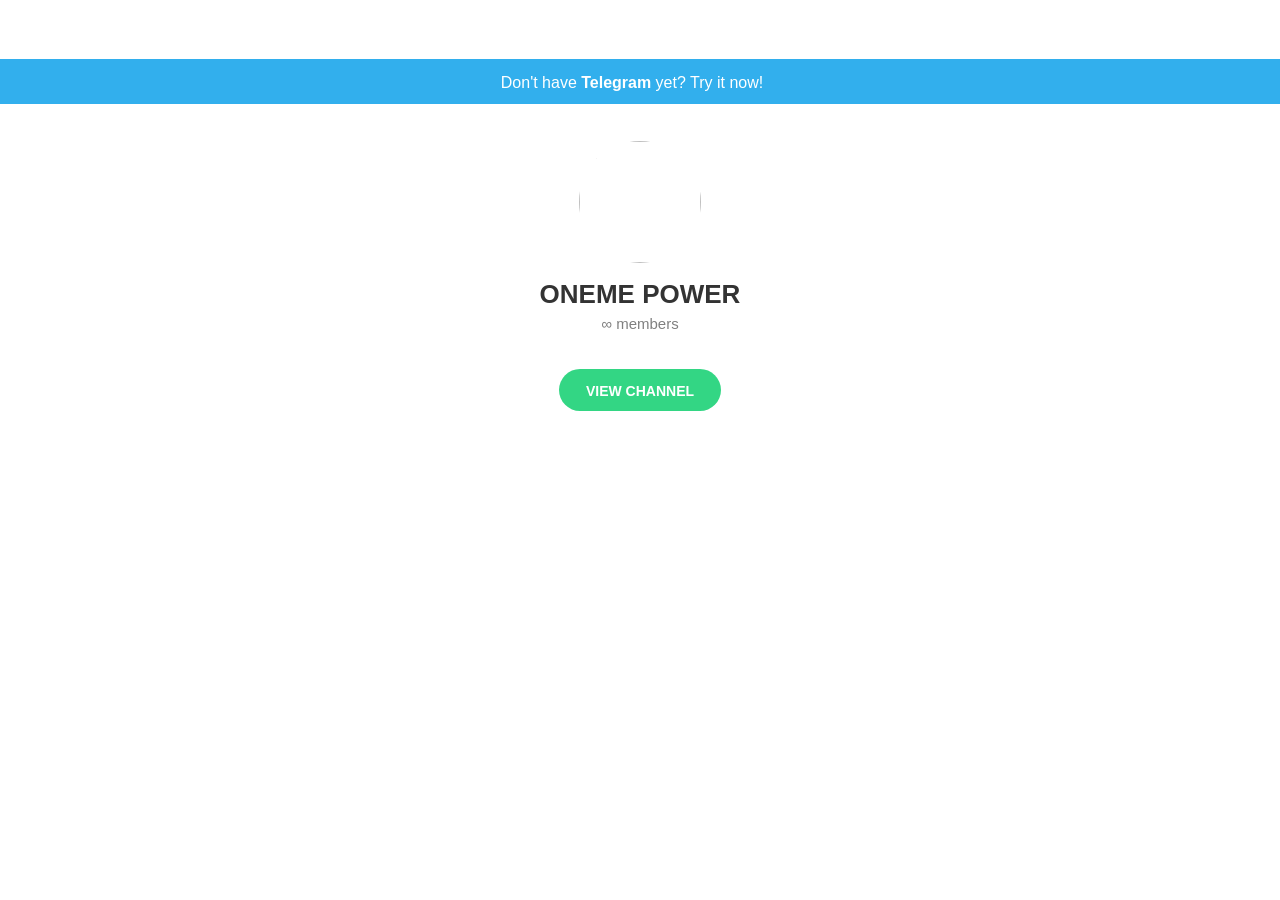
==== commit 9ce4ba1b: "я дебил блинб" ====
--- a/index.html
+++ b/index.html
@@ -75,7 +75,7 @@
     </div>
 
     <div id="tgme_frame_cont"></div>
-
+    <script>
 var protoUrl = "tg:\/\/resolve?domain=onem3";
 if (false) {
   var iframeContEl = document.getElementById('tgme_frame_cont') || document.body;
@@ -102,7 +102,5 @@
     window.location = protoUrl;
   }, 100);
 }
-
-
     </script>
 </body></html>
